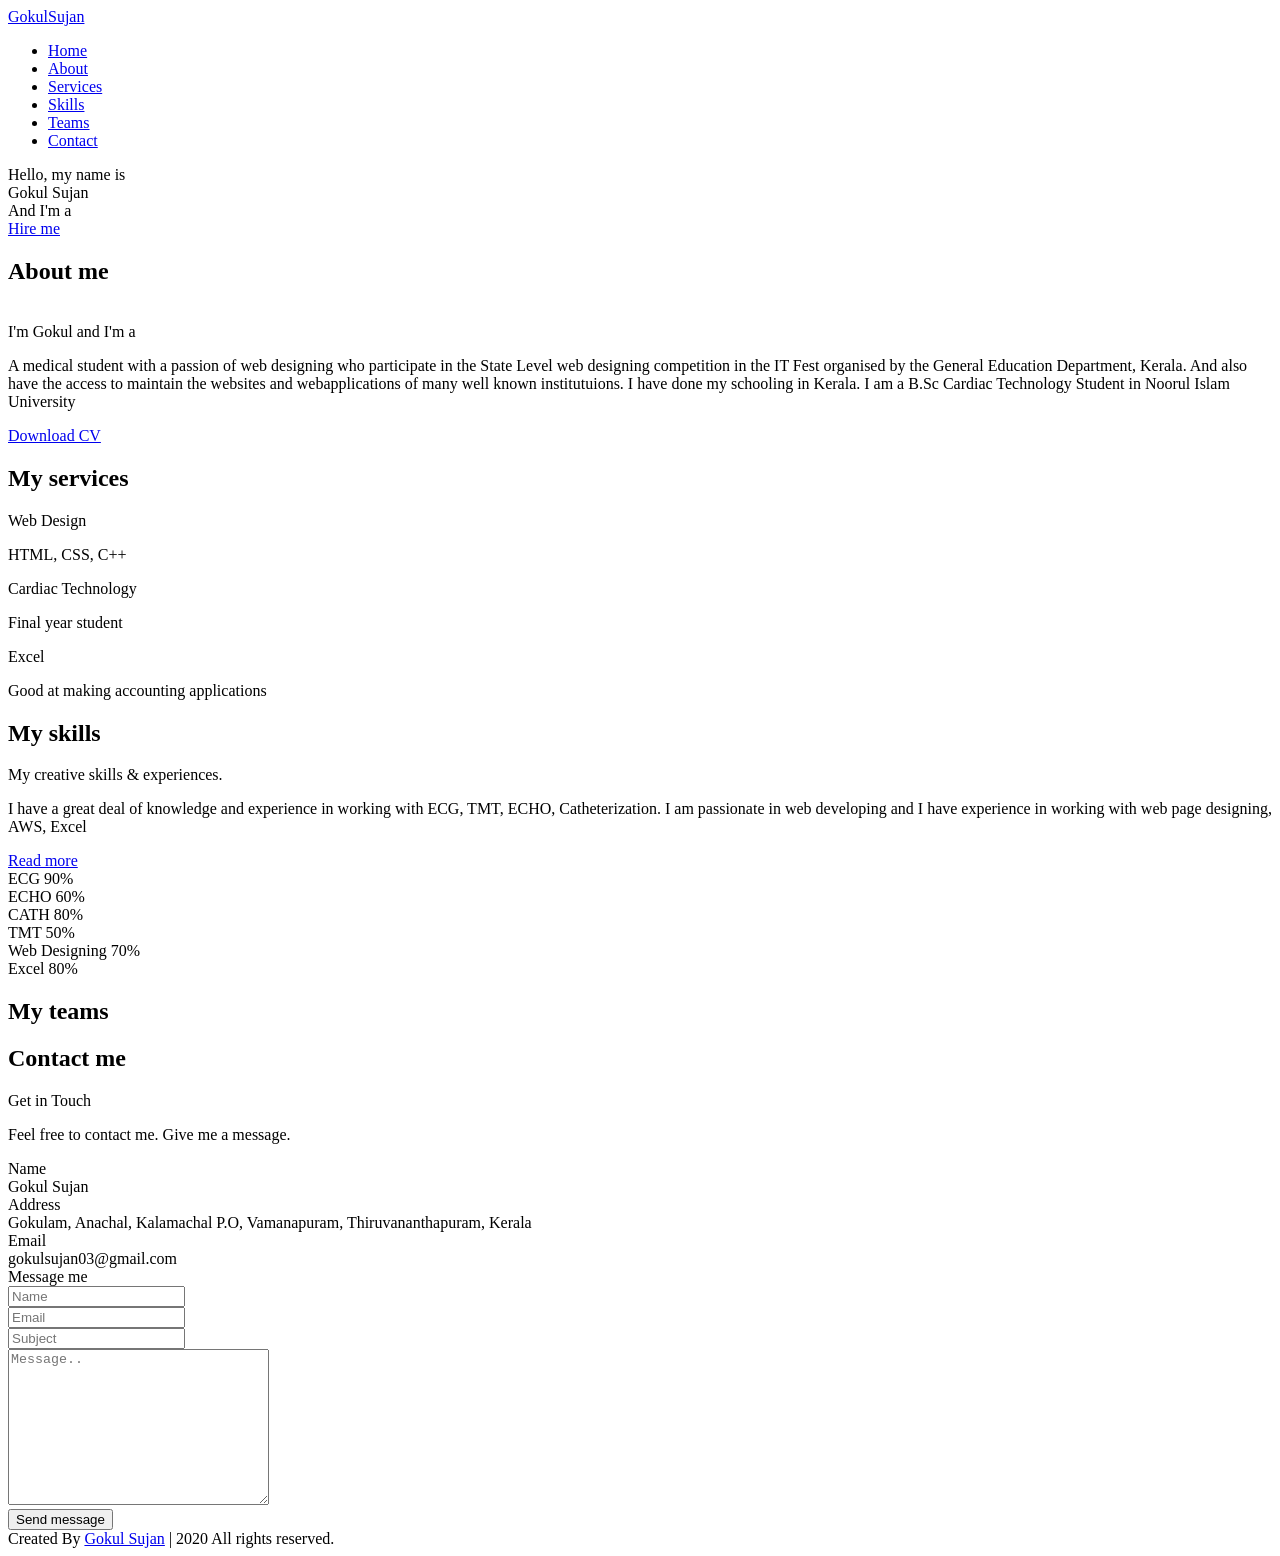
==== index.html @ ced19607 "Add files via upload" ====
<!DOCTYPE html>
<html lang="en">
<head>
    <meta charset="UTF-8">
    <meta name="viewport" content="width=device-width, initial-scale=1.0">
    <title>I am Online Here</title>
    <link rel="stylesheet" href="style.css">
    <script src="https://kit.fontawesome.com/a076d05399.js"></script>
    <script src="https://code.jquery.com/jquery-3.5.1.min.js"></script>
    <script src="https://cdnjs.cloudflare.com/ajax/libs/typed.js/2.0.11/typed.min.js"></script>
    <script src="https://cdnjs.cloudflare.com/ajax/libs/waypoints/4.0.1/jquery.waypoints.min.js"></script>
    <script src="https://cdnjs.cloudflare.com/ajax/libs/OwlCarousel2/2.3.4/owl.carousel.min.js"></script>
    <link rel="stylesheet" href="https://cdnjs.cloudflare.com/ajax/libs/OwlCarousel2/2.3.4/assets/owl.carousel.min.css"/>

</head>
<body>
    <div class="scroll-up-btn">
        <i class="fas fa-angle-up"></i>
    </div>
    <nav class="navbar">
        <div class="max-width">
            <div class="logo"><a href="#">Gokul<span>Sujan</span></a></div>
            <ul class="menu">
                <li><a href="#home" class="menu-btn">Home</a></li>
                <li><a href="#about" class="menu-btn">About</a></li>
                <li><a href="#services" class="menu-btn">Services</a></li>
                <li><a href="#skills" class="menu-btn">Skills</a></li>
                <li><a href="#teams" class="menu-btn">Teams</a></li>
                <li><a href="#contact" class="menu-btn">Contact</a></li>
            </ul>
            <div class="menu-btn">
                <i class="fas fa-bars"></i>
            </div>
        </div>
    </nav>

    <!-- home section start -->
    <section class="home" id="home">
        <div class="max-width">
            <div class="home-content">
                <div class="text-1">Hello, my name is</div>
                <div class="text-2">Gokul Sujan</div>
                <div class="text-3">And I'm a <span class="typing"></span></div>
                <a href="#contact">Hire me</a>
            </div>
        </div>
    </section>

    <!-- about section start -->
    <section class="about" id="about">
        <div class="max-width">
            <h2 class="title">About me</h2>
            <div class="about-content">
                <div class="column left">
                    <img src="images/profile-1.jpeg" alt="">
                </div>
                <div class="column right">
                    <div class="text">I'm Gokul and I'm a <span class="typing-2"></span></div>
                    <p>A medical student with a passion of web designing who participate in the State Level web designing competition in the IT Fest organised by the General Education Department, Kerala. And also have the access to maintain the websites and webapplications of many well known institutuions. I have done my schooling in Kerala. I am a B.Sc Cardiac Technology Student in Noorul Islam University</p>
                    <a href="resume.pdf" targt="blank">Download CV</a>
                </div>
            </div>
        </div>
    </section>

    <!-- services section start -->
    <section class="services" id="services">
        <div class="max-width">
            <h2 class="title">My services</h2>
            <div class="serv-content">
                <div class="card">
                    <div class="box">
                        <i class="fas fa-paint-brush"></i>
                        <div class="text">Web Design</div>
                        <p>HTML, CSS, C++</p>
                    </div>
                </div>
                <div class="card">
                    <div class="box">
                        <i class="far fa-heart"></i>
                        <div class="text">Cardiac Technology</div>
                        <p>Final year student</p>
                    </div>
                </div>
                <div class="card">
                    <div class="box">
                        <i class="fas fa-file-excel"></i>
                        <div class="text">Excel</div>
                        <p>Good at making accounting applications</p>
                    </div>
                </div>
               </div>
            </div>
        </div>
    </section>

    <!-- skills section start -->
    <section class="skills" id="skills">
        <div class="max-width">
            <h2 class="title">My skills</h2>
            <div class="skills-content">
                <div class="column left">
                    <div class="text">My creative skills & experiences.</div>
                    <p>I have a great deal of knowledge and experience in working with ECG, TMT, ECHO, Catheterization. I am passionate in web developing and I have experience in working with web page designing, AWS, Excel</p>
                    <a href="#">Read more</a>
                </div>
                <div class="column right">
                    <div class="bars">
                        <div class="info">
                            <span>ECG</span>
                            <span>90%</span>
                        </div>
                        <div class="line html"></div>
                    </div>
                    <div class="bars">
                        <div class="info">
                            <span>ECHO</span>
                            <span>60%</span>
                        </div>
                        <div class="line css"></div>
                    </div>
                    <div class="bars">
                        <div class="info">
                            <span>CATH</span>
                            <span>80%</span>
                        </div>
                        <div class="line js"></div>
                    </div>
                    <div class="bars">
                        <div class="info">
                            <span>TMT</span>
                            <span>50%</span>
                        </div>
                        <div class="line php"></div>
                    </div>
                    <div class="bars">
                        <div class="info">
                            <span>Web Designing</span>
                            <span>70%</span>
                        </div>
                        <div class="line mysql"></div>
                    </div>
                    <div class="bars">
                        <div class="info">
                            <span>Excel</span>
                            <span>80%</span>
                        </div>
                        <div class="line js"></div>
                    </div>
                </div>
            </div>
        </div>
    </section>

    <!-- teams section start -->
    <section class="teams" id="teams">
        <div class="max-width">
            <h2 class="title">My teams</h2>
            <div class="carousel owl-carousel">
                <div class="card">
                    <div class="box">
                        <img src="images/profile-1.jpeg" alt="">
                        <div class="text">Gokul Sujan</div>
                        <p>Student(Cardiac Technology) - Web Designer - Freelancer</p>
                    </div>
                </div>
                <div class="card">
                    <div class="box">
                        <img src="images/profile-2.jpg" alt="">
                        <div class="text">Rahul Raj R</div>
                        <p>Software Developer - Web Designer - Engineer</p>
                    </div>
                </div>
                <div class="card">
                    <div class="box">
                        <img src="images/profile-3.jpeg" alt="">
                        <div class="text">Shabin S S</div>
                        <p>Software Developer - Web Designer - Freelancer</p>
                    </div>
                </div>
                <div class="card">
                    <div class="box">
                        <img src="images/profile-4.jpeg" alt="">
                        <div class="text">Santhosh Sathyan</div>
                        <p>Managing Director(Talent Attingal) - Teacher - Freelancer</p>
                    </div>
                </div>
            </div>
        </div>
    </section>

    <!-- contact section start -->
    <section class="contact" id="contact">
        <div class="max-width">
            <h2 class="title">Contact me</h2>
            <div class="contact-content">
                <div class="column left">
                    <div class="text">Get in Touch</div>
                    <p>Feel free to contact me. Give me a message.</p>
                    <div class="icons">
                        <div class="row">
                            <i class="fas fa-user"></i>
                            <div class="info">
                                <div class="head">Name</div>
                                <div class="sub-title">Gokul Sujan</div>
                            </div>
                        </div>
                        <div class="row">
                            <i class="fas fa-map-marker-alt"></i>
                            <div class="info">
                                <div class="head">Address</div>
                                <div class="sub-title">Gokulam, Anachal, Kalamachal P.O, Vamanapuram, Thiruvananthapuram, Kerala</div>
                            </div>
                        </div>
                        <div class="row">
                            <i class="fas fa-envelope"></i>
                            <div class="info">
                                <div class="head">Email</div>
                                <div class="sub-title">gokulsujan03@gmail.com</div>
                            </div>
                        </div>
                    </div>
                </div>
                <div class="column right">
                    <div class="text">Message me</div>
                    <form id="gform" method="POST" action="https://script.google.com/macros/s/AKfycbzWnATOLZDtubIJ_NOgdVHMxZpjq-hbwNaFDhGN9Q/exec">
                        <div class="fields">
                            <div class="field name">
                                <input name="name" type="text" placeholder="Name" required>
                            </div>
                            <div class="field email">
                                <input name="email" type="email" placeholder="Email" required>
                            </div>
                        </div>
                        <div class="field">
                            <input type="text" name="subject" placeholder="Subject" required>
                        </div>
                        <div class="field textarea">
                            <textarea cols="30" rows="10" name="message" placeholder="Message.." required></textarea>
                        </div>
                        <div class="button">
                            <button type="submit">Send message</button>
                        </div>
                    </form>
                </div>
            </div>
        </div>
    </section>

    <!-- footer section start -->
    <footer>
        <span>Created By <a href="index.html" target="blank">Gokul Sujan</a> | <span class="far fa-copyright"></span> 2020 All rights reserved.</span>
    </footer>

    <script src="script.js"></script>
</body>
</html>
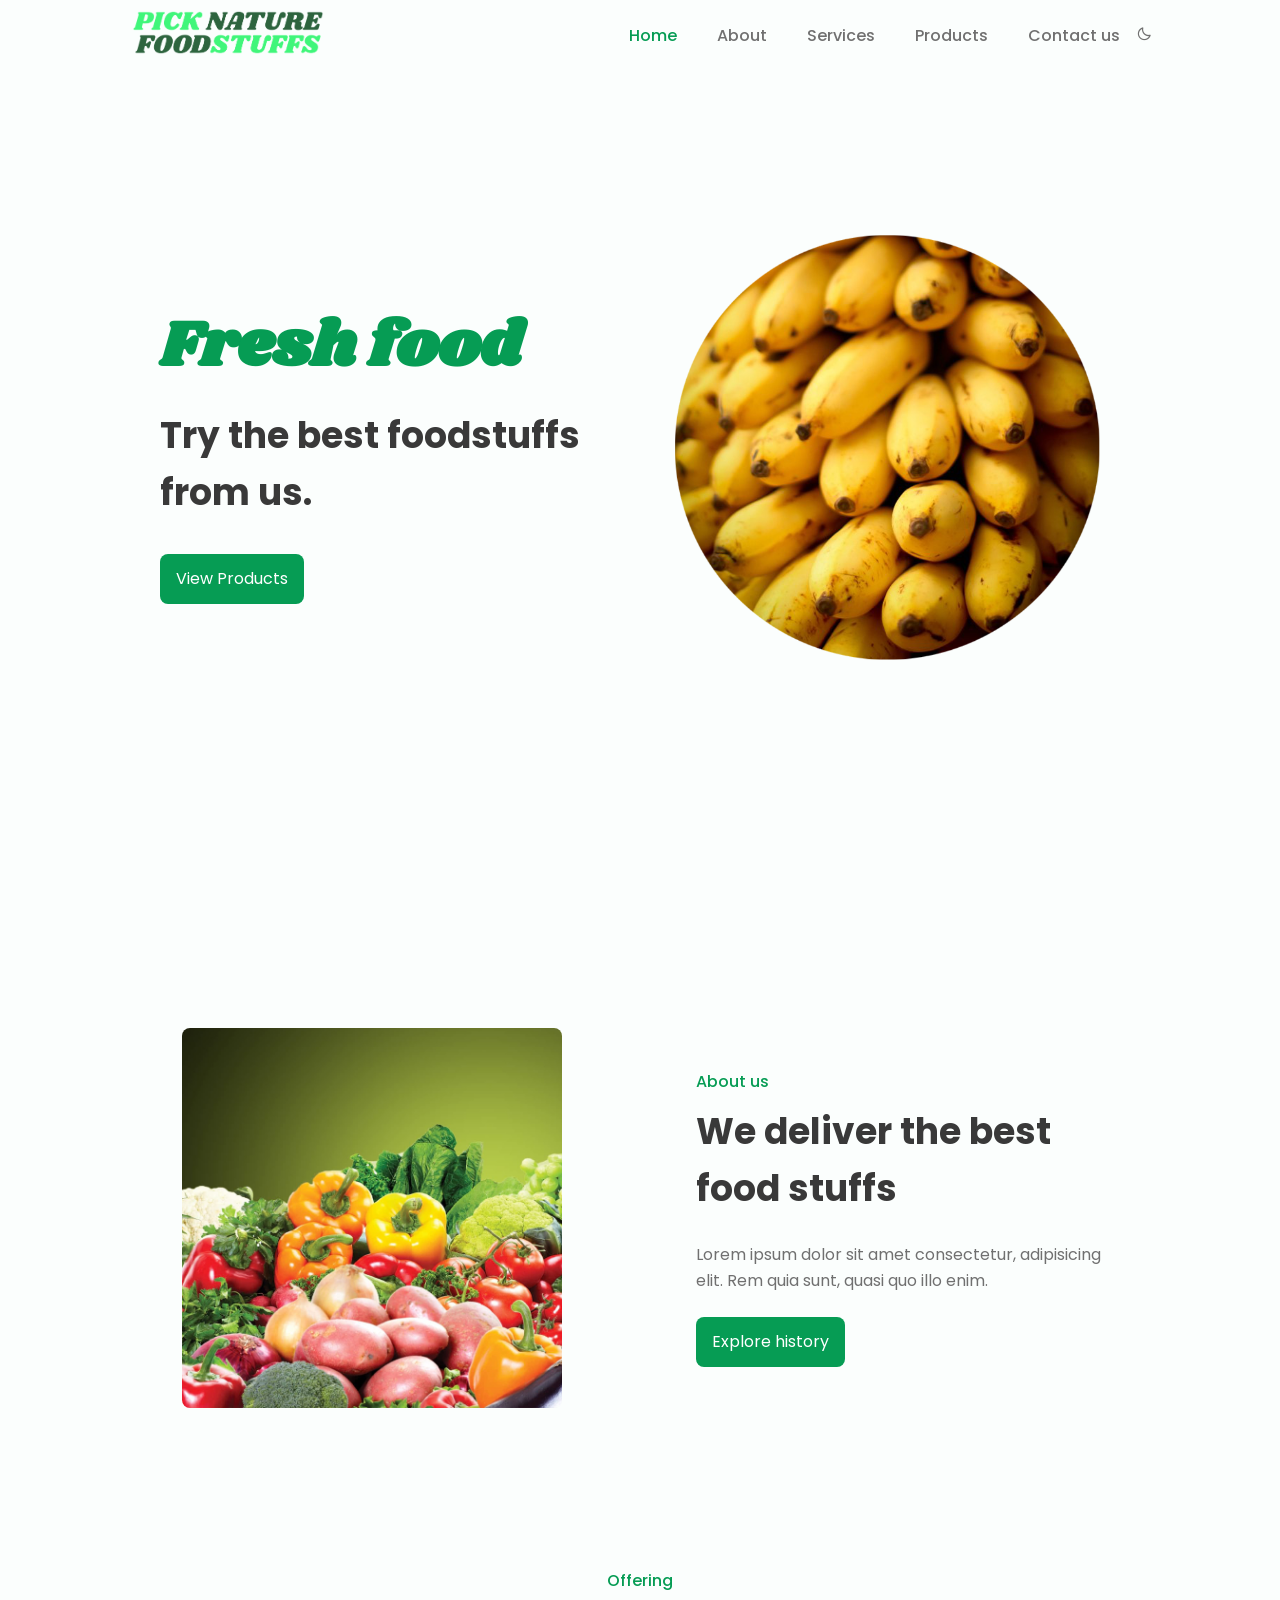
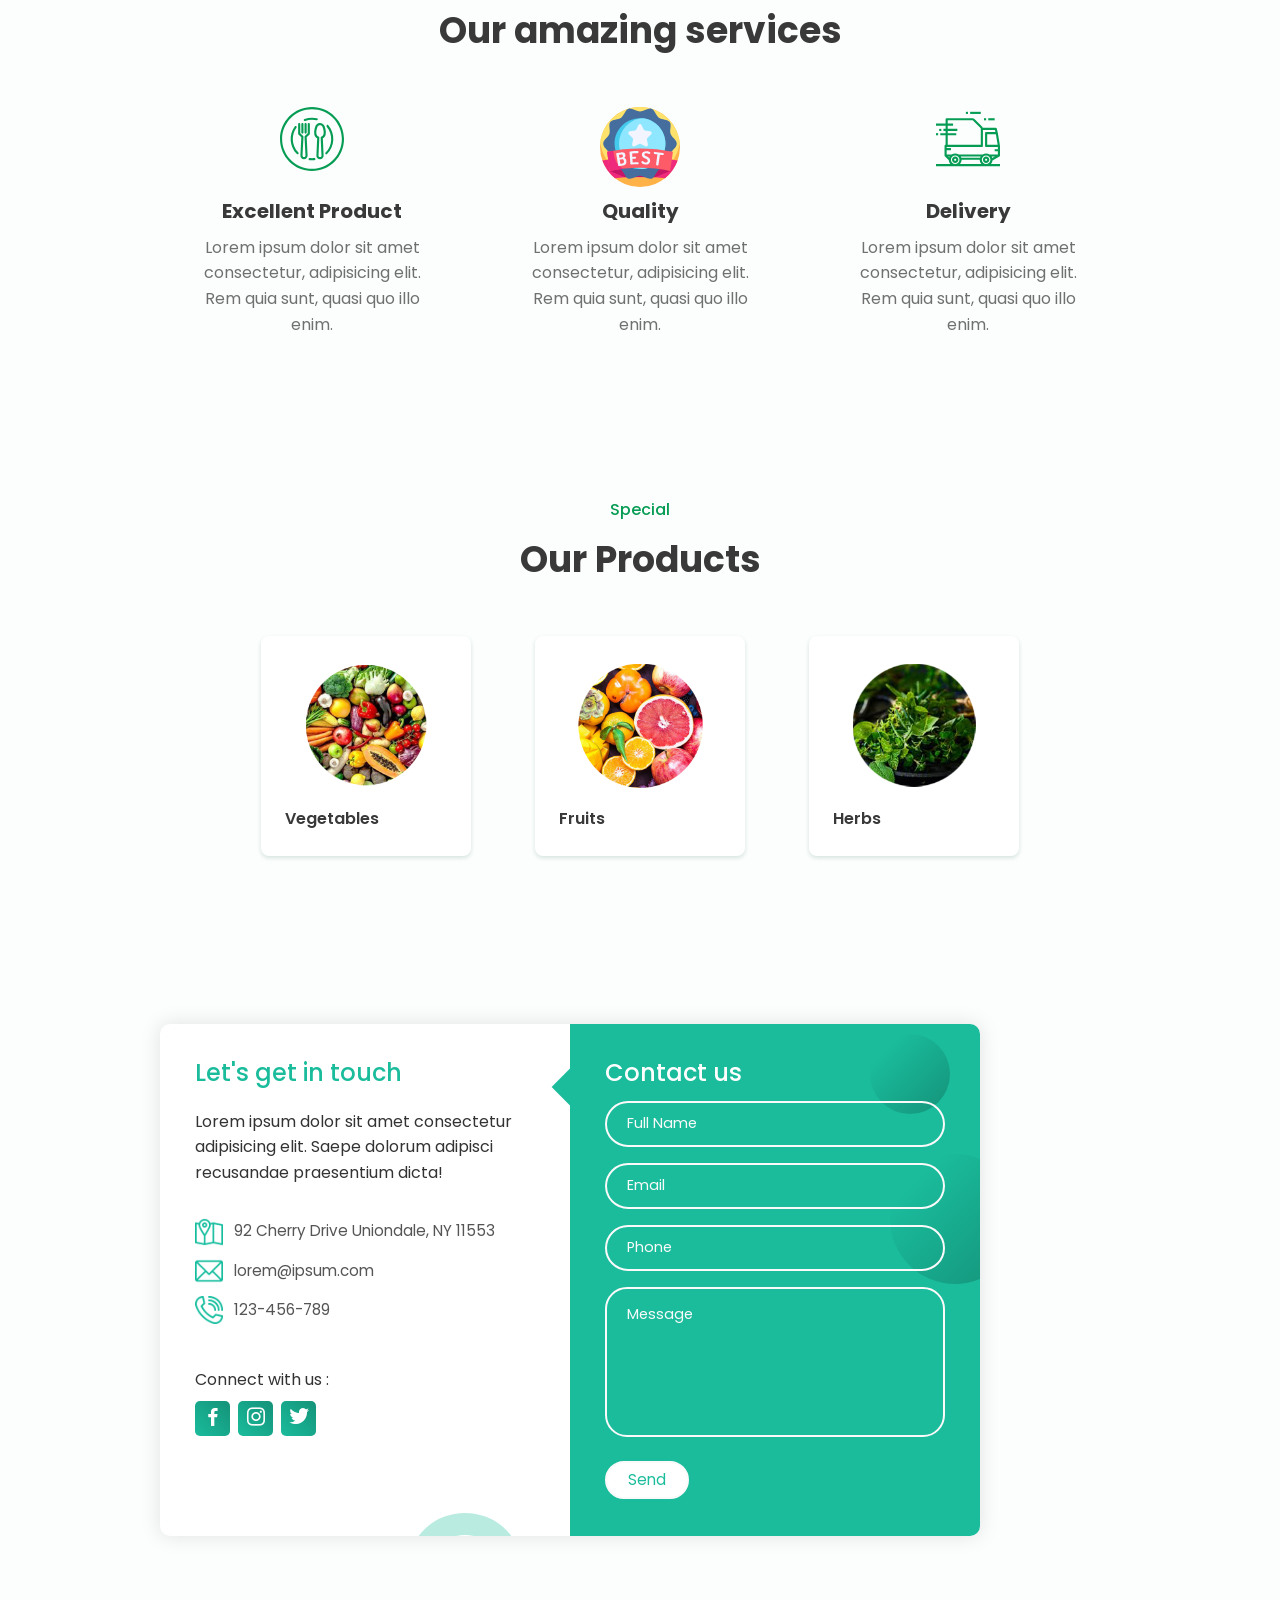
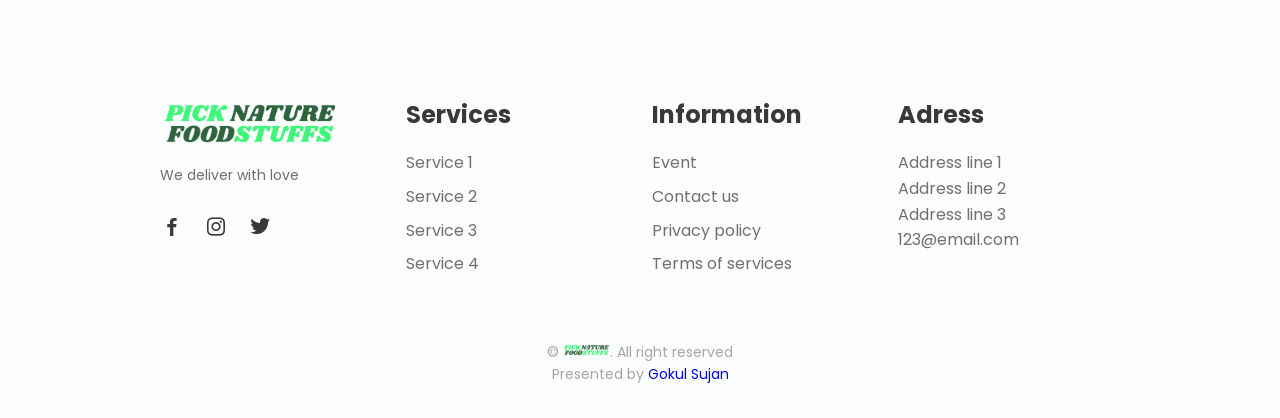
==== commit 475de683: "Add files via upload" ====
--- a/index.html
+++ b/index.html
@@ -1,257 +1,372 @@
 <!DOCTYPE html>
 <html lang="en">
-<head>
-    <meta charset="UTF-8">
-    <meta name="viewport" content="width=device-width, initial-scale=1.0">
-    <title>I am Online Here</title>
-    <link rel="stylesheet" href="style.css">
-    <script src="https://kit.fontawesome.com/a076d05399.js"></script>
-    <script src="https://code.jquery.com/jquery-3.5.1.min.js"></script>
-    <script src="https://cdnjs.cloudflare.com/ajax/libs/typed.js/2.0.11/typed.min.js"></script>
-    <script src="https://cdnjs.cloudflare.com/ajax/libs/waypoints/4.0.1/jquery.waypoints.min.js"></script>
-    <script src="https://cdnjs.cloudflare.com/ajax/libs/OwlCarousel2/2.3.4/owl.carousel.min.js"></script>
-    <link rel="stylesheet" href="https://cdnjs.cloudflare.com/ajax/libs/OwlCarousel2/2.3.4/assets/owl.carousel.min.css"/>
-
-</head>
-<body>
-    <div class="scroll-up-btn">
-        <i class="fas fa-angle-up"></i>
-    </div>
-    <nav class="navbar">
-        <div class="max-width">
-            <div class="logo"><a href="#">Gokul<span>Sujan</span></a></div>
-            <ul class="menu">
-                <li><a href="#home" class="menu-btn">Home</a></li>
-                <li><a href="#about" class="menu-btn">About</a></li>
-                <li><a href="#services" class="menu-btn">Services</a></li>
-                <li><a href="#skills" class="menu-btn">Skills</a></li>
-                <li><a href="#teams" class="menu-btn">Teams</a></li>
-                <li><a href="#contact" class="menu-btn">Contact</a></li>
-            </ul>
-            <div class="menu-btn">
-                <i class="fas fa-bars"></i>
+    <head>
+        <meta charset="UTF-8">
+        <meta name="viewport" content="width=device-width, initial-scale=1.0">
+        <link rel="preconnect" href="https://fonts.gstatic.com">
+        <link href="https://fonts.googleapis.com/css2?family=Indie+Flower&family=Shrikhand&display=swap" rel="stylesheet">
+            <style>
+                h1 {
+                    font-family: 'Shrikhand', cursive;
+                }
+
+                h4 {
+                    font-family: 'Indie Flower', cursive;
+                }
+            </style>
+        <!--========== BOX ICONS ==========-->
+        <link href='https://cdn.jsdelivr.net/npm/boxicons@2.0.5/css/boxicons.min.css' rel='stylesheet'>
+
+        <!--========== CSS ==========-->
+        <link rel="stylesheet" href="assets/css/styles.css">
+        <link rel="icon" href="assets/img/favicon.png" type="image/gif">
+        <title>PICK NATURE FOODSTUFFS L.L.C</title>
+    </head>
+    <body>
+
+        <!--========== SCROLL TOP ==========-->
+        <a href="#" class="scrolltop" id="scroll-top">
+            <i class='bx bx-chevron-up scrolltop__icon'></i>
+        </a>
+
+        <!--========== HEADER ==========-->
+        <header class="l-header" id="header">
+            <nav class="nav bd-container">
+                <a href="#" class="nav__logo"><img src="assets/img/logo.png" width="200"></a>
+
+                <div class="nav__menu" id="nav-menu">
+                    <ul class="nav__list">
+                        <li class="nav__item"><a href="#home" class="nav__link active-link">Home</a></li>
+                        <li class="nav__item"><a href="#about" class="nav__link">About</a></li>
+                        <li class="nav__item"><a href="#services" class="nav__link">Services</a></li>
+                        <li class="nav__item"><a href="#menu" class="nav__link">Products</a></li>
+                        <li class="nav__item"><a href="#contact" class="nav__link">Contact us</a></li>
+
+                        <li><i class='bx bx-moon change-theme' id="theme-button"></i></li>
+                    </ul>
+                </div>
+
+                <div class="nav__toggle" id="nav-toggle">
+                    <i class='bx bx-menu'></i>
+                </div>
+            </nav>
+        </header>
+
+        <main class="l-main">
+            <!--========== HOME ==========-->
+            <section class="home" id="home">
+                <div class="home__container bd-container bd-grid">
+                    <div class="home__data">
+                        <h1 class="home__title">Fresh food</h1>
+                        <h2 class="home__subtitle">Try the best foodstuffs from us.</h2>
+                        <a href="#menu" class="button">View Products</a>
+                    </div>
+    
+                    <img src="assets/img/home.png" alt="" class="home__img">
+                </div>
+            </section>
+            
+            <!--========== ABOUT ==========-->
+            <section class="about section bd-container" id="about">
+                <div class="about__container  bd-grid">
+                    <div class="about__data">
+                        <span class="section-subtitle about__initial">About us</span>
+                        <h2 class="section-title about__initial">We deliver the best <br> food stuffs</h2>
+                        <p class="about__description">Lorem ipsum dolor sit amet consectetur, adipisicing elit. Rem quia sunt, quasi quo illo enim.</p>
+                        <a href="#" class="button">Explore history</a>
+                    </div>
+
+                    <img src="assets/img/about.jpg" alt="" class="about__img">
+                </div>
+            </section>
+
+            <!--========== SERVICES ==========-->
+            <section class="services section bd-container" id="services">
+                <span class="section-subtitle">Offering</span>
+                <h2 class="section-title">Our amazing services</h2>
+
+                <div class="services__container  bd-grid">
+                    <div class="services__content">
+                        <svg class="services__img" xmlns="http://www.w3.org/2000/svg">
+                            <path d="M45.3205 21.5702L44.6357 19.3163C43.7659 16.756 40.9852 15.3857 38.4249 
+                            16.2556C36.9847 16.7449 35.8536 17.876 35.3643 19.3163L34.6795 21.5702C34.1032 
+                            23.471 33.9823 25.4807 34.3264 27.4368C34.6403 29.0838 35.6859 30.4987 37.168 
+                            31.2822L36.4011 48.4267C36.2984 49.3836 36.6088 50.339 37.2544 51.0528C38.6428 
+                            52.5715 40.9996 52.6771 42.5183 51.2887C42.6004 51.2136 42.6791 51.135 42.7541 
+                            51.0528C43.3853 50.3592 43.6952 49.4319 43.6075 48.4982L42.8363 31.28C44.3164 
+                            30.4962 45.3603 29.0822 45.6736 27.4368C46.0177 25.4807 45.8968 23.471 45.3205 
+                            21.5702ZM43.5723 27.0656C43.3413 28.2488 42.4981 29.2196 41.3589 29.6139C40.9265 
+                            29.7764 40.648 30.1988 40.6688 30.6603L41.4795 48.6667C41.5168 49.0199 41.4003 
+                            49.372 41.1595 49.6331C40.5172 50.269 39.4828 50.269 38.8405 49.6331C38.5877 
+                            49.351 38.4729 48.9712 38.5269 48.5963L39.3312 30.6603C39.352 30.1988 39.0735 
+                            29.7764 38.6411 29.6139C37.5019 29.2196 36.6587 28.2488 36.4277 27.0656C36.1424 
+                            25.4416 36.2429 23.7732 36.7211 22.1952L37.4059 19.9403C37.9357 18.5076 39.5267 
+                            17.7758 40.9595 18.3056C41.7169 18.5858 42.314 19.183 42.5941 19.9403L43.2789 
+                            22.1952C43.7565 23.7734 43.8571 25.4416 43.5723 27.0656Z"/>
+                            <path d="M28.8 16C28.2109 16 27.7333 16.4776 27.7333 17.0667V26.2251L24.8459 
+                            29.1125C24.6323 29.3253 24.5187 29.6188 24.5333 29.92L25.4667 48.5867C25.4889 
+                            48.9892 25.3428 49.3829 25.0635 49.6736C24.4796 50.2627 23.5287 50.2669 22.9395 
+                            49.6829C22.9363 49.6799 22.9332 49.6767 22.9301 49.6736C22.6507 49.3829 22.5047 
+                            48.9892 22.5269 48.5867L23.4667 29.92C23.4816 29.6189 23.3684 29.3256 23.1552 
+                            29.1125L20.2667 26.2251V17.0667C20.2667 16.4776 19.7891 16 19.2 16C18.6109 
+                            16 18.1333 16.4776 18.1333 17.0667V26.6667C18.1333 26.9496 18.2459 27.2208 
+                            18.4459 27.4208L21.3109 30.2869L20.4011 48.4832C20.3043 50.4708 21.8371 
+                            52.1607 23.8247 52.2575C25.8123 52.3543 27.5021 50.8215 27.5989 48.8339C27.6047 
+                            48.7171 27.6047 48.6001 27.5989 48.4833L26.6891 30.2871L29.5541 27.4209C29.7541 
+                            27.2209 29.8667 26.9497 29.8667 26.6668V17.0668C29.8667 16.4776 29.3891 16 28.8 16Z"/>
+                            <path d="M22.4 16C21.8109 16 21.3333 16.4776 21.3333 17.0667V25.6C21.3333 26.1891 
+                            21.8109 26.6667 22.4 26.6667C22.9891 26.6667 23.4667 26.1891 23.4667 25.6V17.0667C23.4667 
+                            16.4776 22.9891 16 22.4 16Z"/>
+                            <path d="M25.6 16C25.0109 16 24.5333 16.4776 24.5333 17.0667V25.6C24.5333 26.1891 
+                            25.0109 26.6667 25.6 26.6667C26.1891 26.6667 26.6667 26.1891 26.6667 25.6V17.0667C26.6667 
+                            16.4776 26.1891 16 25.6 16Z"/>
+                            <path d="M32 0C14.3269 0 0 14.3269 0 32C0 49.6731 14.3269 64 32 64C49.6731 64 64 49.6731 
+                            64 32C63.98 14.3352 49.6648 0.02 32 0ZM32 61.8667C15.5051 61.8667 2.13333 48.4949 
+                            2.13333 32C2.13333 15.5051 15.5051 2.13333 32 2.13333C48.4949 2.13333 61.8667 
+                            15.5051 61.8667 32C61.8479 48.4871 48.4871 61.8479 32 61.8667Z"/>
+                            <path d="M35.4625 52.0229C35.4053 51.4367 34.8836 51.0077 34.2972 51.0649C34.2835 
+                            51.0663 34.2697 51.0679 34.256 51.0697L34.2603 51.0687C32.7585 51.2431 31.2415 
+                            51.2431 29.7397 51.0687C29.1544 51 28.6244 51.4188 28.5557 52.0041C28.4871 
+                            52.5895 28.9059 53.1195 29.4912 53.1881C31.1567 53.3827 32.8391 53.3827 
+                            34.5045 53.1881C35.0908 53.1311 35.5197 52.6093 35.4625 52.0229Z"/>
+                            <path d="M48.32 18.2549C47.9414 17.8035 47.2686 17.7445 46.8173 18.1231C46.8158 
+                            18.1243 46.8144 18.1257 46.8128 18.1269C46.3625 18.5066 46.3052 19.1794 46.6848 
+                            19.6298C53.1161 27.2645 52.6241 38.5537 45.553 45.5999C45.1357 46.0158 45.1345 
+                            46.6914 45.5504 47.1087C45.9662 47.5261 46.6418 47.5273 47.0592 47.1114C54.9174 
+                            39.283 55.4654 26.7387 48.32 18.2549Z"/>
+                            <path d="M24.851 14.0992C24.8505 14.0992 24.85 14.0991 24.8495 14.0991C24.8487 
+                            14.0991 24.8478 14.0992 24.8469 14.0992H24.851Z"/>
+                            <path d="M37.0315 11.263C32.8628 10.2639 28.4908 10.5324 24.4757 12.0342C23.9243 
+                            12.2415 23.6455 12.8567 23.8528 13.408C24.0091 13.8236 24.4064 14.0987 24.8503 
+                            14.0991C24.9779 14.0984 25.1043 14.0751 25.2235 14.0299C28.8392 12.6778 32.7763 
+                            12.4363 36.5301 13.3366C37.1028 13.475 37.6792 13.1231 37.8176 12.5504C37.956 
+                            11.9778 37.6041 11.4014 37.0315 11.263Z"/>
+                            <path d="M18.3989 45.5466C14.8031 41.9569 12.7877 37.081 12.8 32C12.7895 
+                            27.9405 14.0753 23.9837 16.4704 20.7061C16.8244 20.2352 16.7296 19.5665 
+                            16.2587 19.2125C15.7877 18.8585 15.1191 18.9533 14.7651 19.4243C14.7588 
+                            19.4327 14.7527 19.441 14.7467 19.4496C8.5796 27.928 9.48706 39.6308 
+                            16.8875 47.057C17.3045 47.4744 17.9811 47.4746 18.3984 47.0576C18.8157 
+                            46.6405 18.816 45.964 18.3989 45.5466Z"/>
+                        </svg>
+                        <h3 class="services__title">Excellent Product</h3>
+                        <p class="services__description">Lorem ipsum dolor sit amet consectetur, adipisicing elit. Rem quia sunt, quasi quo illo enim.</p>
+                    </div>
+
+                    <div class="services__content">
+                        <img src="assets/img/pizza.svg" width="80">
+                        <h3 class="services__title">Quality</h3>
+                        <p class="services__description">Lorem ipsum dolor sit amet consectetur, adipisicing elit. Rem quia sunt, quasi quo illo enim.</p>
+                    </div>
+
+                    <div class="services__content">
+                        <svg class="services__img" xmlns="http://www.w3.org/2000/svg">
+                            <g clip-path="url(#clip0)">
+                            <path d="M19.1978 49.6016C17.4308 49.6016 15.9981 51.0342 15.9981 52.8012C15.9981 54.5682 17.4308 
+                            56.0008 19.1978 56.0008C20.9648 56.0008 22.3974 54.5682 22.3974 52.8012C22.3974 51.0342 20.9648 
+                            49.6016 19.1978 49.6016ZM19.1978 53.8677C18.6088 53.8677 18.1312 53.3902 18.1312 52.8012C18.1312 
+                            52.2122 18.6088 51.7347 19.1978 51.7347C19.7868 51.7347 20.2643 52.2122 20.2643 52.8012C20.2643 
+                            53.3902 19.7868 53.8677 19.1978 53.8677Z"/>
+                            <path d="M50.1275 49.6016C48.3605 49.6016 46.9279 51.0342 46.9279 52.8012C46.9279 54.5682 48.3605 
+                            56.0008 50.1275 56.0008C51.8945 56.0008 53.3271 54.5682 53.3271 52.8012C53.3271 51.0342 51.8945 
+                            49.6016 50.1275 49.6016ZM50.1275 53.8677C49.5385 53.8677 49.0609 53.3902 49.0609 52.8012C49.0609 
+                            52.2122 49.5385 51.7347 50.1275 51.7347C50.7165 51.7347 51.194 52.2122 51.194 52.8012C51.194 
+                            53.3902 50.7165 53.8677 50.1275 53.8677Z"/>
+                            <path d="M3.19962 21.8715H5.3327V24.0045H3.19962V21.8715Z"/>
+                            <path d="M0 26.1377H2.13308V28.2708H0V26.1377Z"/>
+                            <path d="M52.2606 11.2061H58.6598V13.3391H52.2606V11.2061Z"/>
+                            <path d="M47.9944 11.2061H50.1275V13.3391H47.9944V11.2061Z"/>
+                            <path d="M34.1294 4.80676H44.7948V6.93985H34.1294V4.80676Z"/>
+                            <path d="M29.8632 4.80676H31.9963V6.93985H29.8632V4.80676Z"/>
+                            <path d="M63.9925 59.2005V57.0674H54.8842C55.7935 56.0607 56.3575 54.7906 56.495 53.4412L63.4593 
+                            49.461C63.5087 49.4266 63.5556 49.3886 63.5988 49.3469C63.6363 49.3214 63.6723 49.2928 63.7056 
+                            49.2626C63.7858 49.1777 63.8514 49.0798 63.8998 48.9735C63.905 48.9636 63.9123 48.9574 63.917 
+                            48.948C63.9655 48.8272 63.9915 48.6986 63.9936 48.5684C63.9936 48.5564 63.9998 48.547 63.9998 
+                            48.535V38.9362C63.9951 38.9049 63.9889 38.8742 63.9806 38.8435C63.9821 38.8159 63.9821 38.7877 
+                            63.9806 38.7601L61.8475 25.9616C61.8428 25.946 61.8371 25.9299 61.8308 25.9148C61.8308 25.9033 
+                            61.8308 25.8903 61.8308 25.8788L60.7643 21.6127C60.645 21.1367 60.2169 20.8034 59.7264 20.8049H46.7893C46.6446 
+                            20.2852 46.3696 19.8103 45.9905 19.4259L38.708 12.1435C38.1096 11.5414 37.2951 11.204 36.4457 
+                            11.2061H10.6654C10.0764 11.2061 9.59888 11.6836 9.59888 12.2726V16.5388H0V18.6719H9.59888V21.8715H7.4658V24.0046H9.59888V26.1377H4.26617V28.2707H9.59888V37.8696C9.00989 
+                            37.8696 8.53234 38.3472 8.53234 38.9362V48.535C8.53234 48.5574 8.54432 48.5767 8.54536 48.6001C8.55161 
+                            48.6965 8.57088 48.7918 8.60264 48.8829C8.61254 48.9168 8.62451 48.9501 8.63805 48.9829C8.68805 49.0949 
+                            8.75679 49.1969 8.84168 49.285L12.8178 53.2611C12.9198 54.6749 13.4911 56.0149 14.441 57.0674H0V59.2005H63.9925ZM44.1016 50.6681H25.2236C25.0929 
+                            50.2984 24.9278 49.9411 24.731 49.6016H44.5943C44.3974 49.9411 44.2323 50.2984 44.1016 50.6681ZM25.597 
+                            52.8012H43.7282C43.7288 54.3776 44.3141 55.8977 45.3708 57.0674H23.9545C25.0111 55.8977 25.5965 54.3776 
+                            25.597 52.8012ZM45.8613 52.8012C45.8613 50.4452 47.7715 48.535 50.1275 48.535C52.4835 48.535 54.3937 
+                            50.4452 54.3937 52.8012C54.3937 55.1572 52.4835 57.0674 50.1275 57.0674C47.7715 57.0674 45.8613 55.1572 45.8613 
+                            52.8012ZM56.2898 51.0946C56.145 50.5723 55.9336 50.0703 55.6607 49.6016H58.9093L56.2898 51.0946ZM61.6662 
+                            37.8696H51.194V27.2042H59.8894L61.6662 37.8696ZM59.4269 25.0711H50.1275C49.5385 25.0711 49.0609 25.5487 
+                            49.0609 26.1377V38.9362C49.0609 39.5252 49.5385 40.0027 50.1275 40.0027H61.8595V42.1358H58.6598V44.2689H61.8595V47.4685H53.6578C51.519 
+                            46.0463 48.736 46.0463 46.5972 47.4685H22.7281C20.5893 46.0463 17.8063 46.0463 15.6674 
+                            47.4685H10.6654V43.2023H14.9316V41.0692H10.6654V40.0027H45.8613C46.4503 40.0027 46.9279 
+                            39.5252 46.9279 38.9362V22.938H58.8937L59.4269 25.0711ZM11.732 28.2707H20.2643V26.1377H11.732V24.0046H21.3308V21.8715H11.732V18.6719H17.0647V16.5388H11.732V13.3391H36.4457C36.7285 
+                            13.3402 36.9993 13.4527 37.1998 13.6516L44.4823 20.9341C44.6828 21.1341 44.7948 21.4059 44.7948 21.6892V37.8696H11.732V28.2707ZM13.6646 
+                            49.6016C13.4766 49.9255 13.3177 50.2661 13.1901 50.6181L12.1736 49.6016H13.6646ZM14.9316 
+                            52.8012C14.9316 50.4452 16.8418 48.535 19.1978 48.535C21.5537 48.535 23.4639 50.4452 23.4639 
+                            52.8012C23.4639 55.1572 21.5537 57.0674 19.1978 57.0674C16.8418 57.0674 14.9316 55.1572 14.9316 52.8012Z"/>
+                                </g>
+                                <defs>
+                                <clipPath id="clip0">
+                                <rect width="64" height="64" fill="white"/>
+                                </clipPath>
+                                </defs>
+                        </svg>
+                        <h3 class="services__title">Delivery</h3>
+                        <p class="services__description">Lorem ipsum dolor sit amet consectetur, adipisicing elit. Rem quia sunt, quasi quo illo enim.</p>
+                    </div>
+                </div>
+            </section>
+
+            <!--========== MENU ==========-->
+            <section class="menu section bd-container" id="menu">
+                <span class="section-subtitle">Special</span>
+                <h2 class="section-title">Our Products</h2>
+
+                <div class="menu__container bd-grid">
+                    <div class="menu__content">
+                        <img src="assets/img/plate1.png" alt="" class="menu__img">
+                        <h3 class="menu__name">Vegetables</h3>
+                    </div>
+
+                    <div class="menu__content">
+                        <img src="assets/img/plate2.png" alt="" class="menu__img">
+                        <h3 class="menu__name">Fruits</h3>
+                    </div>
+                    
+                    <div class="menu__content">
+                        <img src="assets/img/plate3.png" alt="" class="menu__img">
+                        <h3 class="menu__name">Herbs</h3>
+                    </div>
+                </div>
+            </section>
+
+            
+
+            <!--========== CONTACT US ==========-->
+            <section class="contact section bd-container" id="contact">
+                <div class="contact__data">
+                    <span class="section-subtitle contact__initial"></span>
+                    <img src="assets/img/shape.png" class="square" alt="" />
+                    <div class="form">
+                      <div class="contact-info">
+                        <h3 class="title">Let's get in touch</h3>
+                        <p class="text">
+                          Lorem ipsum dolor sit amet consectetur adipisicing elit. Saepe
+                          dolorum adipisci recusandae praesentium dicta!
+                        </p>
+              
+                        <div class="info">
+                          <div class="information">
+                            <img src="img/location.png" class="icon" alt="" />
+                            <p>92 Cherry Drive Uniondale, NY 11553</p>
+                          </div>
+                          <div class="information">
+                            <img src="img/email.png" class="icon" alt="" />
+                            <p>lorem@ipsum.com</p>
+                          </div>
+                          <div class="information">
+                            <img src="img/phone.png" class="icon" alt="" />
+                            <p>123-456-789</p>
+                          </div>
+                        </div>
+              
+                        <div class="social-media">
+                          <p>Connect with us :</p>
+                          <div class="social-icons">
+                            <a href="#" class="footer__social"><i class='bx bxl-facebook'></i></a>
+                        <a href="#" class="footer__social"><i class='bx bxl-instagram'></i></a>
+                        <a href="#" class="footer__social"><i class='bx bxl-twitter'></i></a>
+                            </a>
+                          </div>
+                        </div>
+                      </div>
+              
+                      <div class="contact-form">
+                        <span class="circle one"></span>
+                        <span class="circle two"></span>
+              
+                        <form action="index.html" autocomplete="off">
+                          <h3 class="title">Contact us</h3>
+                          <div class="input-container">
+                            <input type="text" name="name" class="input" />
+                            <label for="">Full Name</label>
+                            <span>Full Name</span>
+                          </div>
+                          <div class="input-container">
+                            <input type="email" name="email" class="input" />
+                            <label for="">Email</label>
+                            <span>Email</span>
+                          </div>
+                          <div class="input-container">
+                            <input type="tel" name="phone" class="input" />
+                            <label for="">Phone</label>
+                            <span>Phone</span>
+                          </div>
+                          <div class="input-container textarea">
+                            <textarea name="message" class="input"></textarea>
+                            <label for="">Message</label>
+                            <span>Message</span>
+                          </div>
+                          <input type="submit" value="Send" class="btn" />
+                        </form>
+                      </div>
+                    </div>
+                  </div>
+              
+                  <script src="app.js"></script>
+            </section>
+        </main>
+
+        <!--========== FOOTER ==========-->
+        <footer class="footer section bd-container">
+            <div class="footer__container bd-grid">
+                <div class="footer__content">
+                    <a href="#" class="footer__logo"><img src="assets/img/logo.png" width="180"></a>
+                    <span class="footer__description">We deliver with love</span>
+                    <div>
+                        <a href="#" class="footer__social"><i class='bx bxl-facebook'></i></a>
+                        <a href="#" class="footer__social"><i class='bx bxl-instagram'></i></a>
+                        <a href="#" class="footer__social"><i class='bx bxl-twitter'></i></a>
+                    </div>
+                </div>
+
+                <div class="footer__content">
+                    <h3 class="footer__title">Services</h3>
+                    <ul>
+                        <li><a href="#" class="footer__link">Service 1</a></li>
+                        <li><a href="#" class="footer__link">Service 2</a></li>
+                        <li><a href="#" class="footer__link">Service 3</a></li>
+                        <li><a href="#" class="footer__link">Service 4</a></li>
+                    </ul>
+                </div>
+
+                <div class="footer__content">
+                    <h3 class="footer__title">Information</h3>
+                    <ul>
+                        <li><a href="#" class="footer__link">Event</a></li>
+                        <li><a href="#contact" class="footer__link">Contact us</a></li>
+                        <li><a href="#" class="footer__link">Privacy policy</a></li>
+                        <li><a href="#" class="footer__link">Terms of services</a></li>
+                    </ul>
+                </div>
+
+                <div class="footer__content">
+                    <h3 class="footer__title">Adress</h3>
+                    <ul>
+                        <li>Address line 1</li>
+                        <li>Address line 2</li>
+                        <li>Address line 3</li>
+                        <li>123@email.com</li>
+                    </ul>
+                </div>
             </div>
-        </div>
-    </nav>
-
-    <!-- home section start -->
-    <section class="home" id="home">
-        <div class="max-width">
-            <div class="home-content">
-                <div class="text-1">Hello, my name is</div>
-                <div class="text-2">Gokul Sujan</div>
-                <div class="text-3">And I'm a <span class="typing"></span></div>
-                <a href="#contact">Hire me</a>
-            </div>
-        </div>
-    </section>
-
-    <!-- about section start -->
-    <section class="about" id="about">
-        <div class="max-width">
-            <h2 class="title">About me</h2>
-            <div class="about-content">
-                <div class="column left">
-                    <img src="images/profile-1.jpeg" alt="">
-                </div>
-                <div class="column right">
-                    <div class="text">I'm Gokul and I'm a <span class="typing-2"></span></div>
-                    <p>A medical student with a passion of web designing who participate in the State Level web designing competition in the IT Fest organised by the General Education Department, Kerala. And also have the access to maintain the websites and webapplications of many well known institutuions. I have done my schooling in Kerala. I am a B.Sc Cardiac Technology Student in Noorul Islam University</p>
-                    <a href="resume.pdf" targt="blank">Download CV</a>
-                </div>
-            </div>
-        </div>
-    </section>
-
-    <!-- services section start -->
-    <section class="services" id="services">
-        <div class="max-width">
-            <h2 class="title">My services</h2>
-            <div class="serv-content">
-                <div class="card">
-                    <div class="box">
-                        <i class="fas fa-paint-brush"></i>
-                        <div class="text">Web Design</div>
-                        <p>HTML, CSS, C++</p>
-                    </div>
-                </div>
-                <div class="card">
-                    <div class="box">
-                        <i class="far fa-heart"></i>
-                        <div class="text">Cardiac Technology</div>
-                        <p>Final year student</p>
-                    </div>
-                </div>
-                <div class="card">
-                    <div class="box">
-                        <i class="fas fa-file-excel"></i>
-                        <div class="text">Excel</div>
-                        <p>Good at making accounting applications</p>
-                    </div>
-                </div>
-               </div>
-            </div>
-        </div>
-    </section>
-
-    <!-- skills section start -->
-    <section class="skills" id="skills">
-        <div class="max-width">
-            <h2 class="title">My skills</h2>
-            <div class="skills-content">
-                <div class="column left">
-                    <div class="text">My creative skills & experiences.</div>
-                    <p>I have a great deal of knowledge and experience in working with ECG, TMT, ECHO, Catheterization. I am passionate in web developing and I have experience in working with web page designing, AWS, Excel</p>
-                    <a href="#">Read more</a>
-                </div>
-                <div class="column right">
-                    <div class="bars">
-                        <div class="info">
-                            <span>ECG</span>
-                            <span>90%</span>
-                        </div>
-                        <div class="line html"></div>
-                    </div>
-                    <div class="bars">
-                        <div class="info">
-                            <span>ECHO</span>
-                            <span>60%</span>
-                        </div>
-                        <div class="line css"></div>
-                    </div>
-                    <div class="bars">
-                        <div class="info">
-                            <span>CATH</span>
-                            <span>80%</span>
-                        </div>
-                        <div class="line js"></div>
-                    </div>
-                    <div class="bars">
-                        <div class="info">
-                            <span>TMT</span>
-                            <span>50%</span>
-                        </div>
-                        <div class="line php"></div>
-                    </div>
-                    <div class="bars">
-                        <div class="info">
-                            <span>Web Designing</span>
-                            <span>70%</span>
-                        </div>
-                        <div class="line mysql"></div>
-                    </div>
-                    <div class="bars">
-                        <div class="info">
-                            <span>Excel</span>
-                            <span>80%</span>
-                        </div>
-                        <div class="line js"></div>
-                    </div>
-                </div>
-            </div>
-        </div>
-    </section>
-
-    <!-- teams section start -->
-    <section class="teams" id="teams">
-        <div class="max-width">
-            <h2 class="title">My teams</h2>
-            <div class="carousel owl-carousel">
-                <div class="card">
-                    <div class="box">
-                        <img src="images/profile-1.jpeg" alt="">
-                        <div class="text">Gokul Sujan</div>
-                        <p>Student(Cardiac Technology) - Web Designer - Freelancer</p>
-                    </div>
-                </div>
-                <div class="card">
-                    <div class="box">
-                        <img src="images/profile-2.jpg" alt="">
-                        <div class="text">Rahul Raj R</div>
-                        <p>Software Developer - Web Designer - Engineer</p>
-                    </div>
-                </div>
-                <div class="card">
-                    <div class="box">
-                        <img src="images/profile-3.jpeg" alt="">
-                        <div class="text">Shabin S S</div>
-                        <p>Software Developer - Web Designer - Freelancer</p>
-                    </div>
-                </div>
-                <div class="card">
-                    <div class="box">
-                        <img src="images/profile-4.jpeg" alt="">
-                        <div class="text">Santhosh Sathyan</div>
-                        <p>Managing Director(Talent Attingal) - Teacher - Freelancer</p>
-                    </div>
-                </div>
-            </div>
-        </div>
-    </section>
-
-    <!-- contact section start -->
-    <section class="contact" id="contact">
-        <div class="max-width">
-            <h2 class="title">Contact me</h2>
-            <div class="contact-content">
-                <div class="column left">
-                    <div class="text">Get in Touch</div>
-                    <p>Feel free to contact me. Give me a message.</p>
-                    <div class="icons">
-                        <div class="row">
-                            <i class="fas fa-user"></i>
-                            <div class="info">
-                                <div class="head">Name</div>
-                                <div class="sub-title">Gokul Sujan</div>
-                            </div>
-                        </div>
-                        <div class="row">
-                            <i class="fas fa-map-marker-alt"></i>
-                            <div class="info">
-                                <div class="head">Address</div>
-                                <div class="sub-title">Gokulam, Anachal, Kalamachal P.O, Vamanapuram, Thiruvananthapuram, Kerala</div>
-                            </div>
-                        </div>
-                        <div class="row">
-                            <i class="fas fa-envelope"></i>
-                            <div class="info">
-                                <div class="head">Email</div>
-                                <div class="sub-title">gokulsujan03@gmail.com</div>
-                            </div>
-                        </div>
-                    </div>
-                </div>
-                <div class="column right">
-                    <div class="text">Message me</div>
-                    <form id="gform" method="POST" action="https://script.google.com/macros/s/AKfycbzWnATOLZDtubIJ_NOgdVHMxZpjq-hbwNaFDhGN9Q/exec">
-                        <div class="fields">
-                            <div class="field name">
-                                <input name="name" type="text" placeholder="Name" required>
-                            </div>
-                            <div class="field email">
-                                <input name="email" type="email" placeholder="Email" required>
-                            </div>
-                        </div>
-                        <div class="field">
-                            <input type="text" name="subject" placeholder="Subject" required>
-                        </div>
-                        <div class="field textarea">
-                            <textarea cols="30" rows="10" name="message" placeholder="Message.." required></textarea>
-                        </div>
-                        <div class="button">
-                            <button type="submit">Send message</button>
-                        </div>
-                    </form>
-                </div>
-            </div>
-        </div>
-    </section>
-
-    <!-- footer section start -->
-    <footer>
-        <span>Created By <a href="index.html" target="blank">Gokul Sujan</a> | <span class="far fa-copyright"></span> 2020 All rights reserved.</span>
-    </footer>
-
-    <script src="script.js"></script>
-</body>
+
+            <p class="footer__copy">&#169; <img src="assets/img/logo.png" width="47">. All right reserved <br> Presented by <a href="https://gokulsujan.github.io" target="blank">Gokul Sujan</a></p>
+        </footer>
+
+        <!--========== SCROLL REVEAL ==========-->
+        <script src="https://unpkg.com/scrollreveal"></script>
+
+        <!--========== MAIN JS ==========-->
+        <script src="assets/js/main.js"></script>
+    </body>
 </html>
--- a/assets/css/styles.css
+++ b/assets/css/styles.css
@@ -0,0 +1,906 @@
+/*===== GOOGLE FONTS =====*/
+@import url("https://fonts.googleapis.com/css2?family=Poppins:wght@400;500;600&display=swap");
+
+/*===== VARIABLES CSS =====*/
+:root {
+  --header-height: 3rem;
+
+  /*========== Colors ==========*/
+  --first-color: #069C54;
+  --first-color-alt: #048654;
+  --title-color: #393939;
+  --text-color: #707070;
+  --text-color-light: #A6A6A6;
+  --body-color: #FBFEFD;
+  --container-color: #FFFFFF;
+
+  /*========== Font and typography ==========*/
+  --body-font: 'Poppins', sans-serif;
+  --biggest-font-size: 2.25rem;
+  --h1-font-size: 1.5rem;
+  --h2-font-size: 1.25rem;
+  --h3-font-size: 1rem;
+  --normal-font-size: .938rem;
+  --small-font-size: .813rem;
+  --smaller-font-size: .75rem;
+
+  /*========== Font weight ==========*/
+  --font-medium: 500;
+  --font-semi-bold: 600;
+
+  /*========== Margenes ==========*/
+  --mb-1: .5rem;
+  --mb-2: 1rem;
+  --mb-3: 1.5rem;
+  --mb-4: 2rem;
+  --mb-5: 2.5rem;
+  --mb-6: 3rem;
+
+  /*========== z index ==========*/
+  --z-tooltip: 10;
+  --z-fixed: 100;
+}
+
+@media screen and (min-width: 768px){
+  :root{
+    --biggest-font-size: 4rem;
+    --h1-font-size: 2.25rem;
+    --h2-font-size: 1.5rem;
+    --h3-font-size: 1.25rem;
+    --normal-font-size: 1rem;
+    --small-font-size: .875rem;
+    --smaller-font-size: .813rem;
+  }
+}
+
+/*========== BASE ==========*/
+*,::before,::after{
+  box-sizing: border-box;
+}
+
+html{
+  scroll-behavior: smooth;
+}
+
+/*========== Variables Dark theme ==========*/
+body.dark-theme{
+  --title-color: #F1F3F2;
+  --text-color: #C7D1CC;
+  --body-color: #1D2521;
+  --container-color: #27302C;
+}
+
+/*========== Button Dark/Light ==========*/
+.change-theme{
+  position: absolute;
+  right: 1rem;
+  top: 1.8rem;
+  color: var(--text-color);
+  font-size: 1rem;
+  cursor: pointer;
+}
+
+body{
+  margin: var(--header-height) 0 0 0;
+  font-family: var(--body-font);
+  font-size: var(--normal-font-size);
+  background-color: var(--body-color);
+  color: var(--text-color);
+  line-height: 1.6;
+}
+
+h1,h2,h3,p,ul{
+  margin: 0;
+}
+
+ul{
+  padding: 0;
+  list-style: none;
+}
+
+a{
+  text-decoration: none;
+}
+
+img{
+  max-width: 100%;
+  height: auto;
+}
+
+/*========== CLASS CSS ==========*/
+.section{
+  padding: 4rem 0 2rem;
+}
+
+.section-title, .section-subtitle{
+  text-align: center;
+}
+
+.section-title{
+  font-size: var(--h1-font-size);
+  color: var(--title-color);
+  margin-bottom: var(--mb-3);
+}
+
+.section-subtitle{
+  display: block;
+  color: var(--first-color);
+  font-weight: var(--font-medium);
+  margin-bottom: var(--mb-1);
+}
+
+/*========== LAYOUT ==========*/
+.bd-container{
+  max-width: 960px;
+  width: calc(100% - 2rem);
+  margin-left: var(--mb-2);
+  margin-right: var(--mb-2);
+}
+
+.bd-grid{
+  display: grid;
+  gap: 1.5rem;
+}
+
+.l-header{
+  width: 100%;
+  position: fixed;
+  top: 0;
+  left: 0;
+  z-index: var(--z-fixed);
+  background-color: var(--body-color);
+}
+
+/*========== NAV ==========*/
+.nav{
+  max-width: 1024px;
+  height: var(--header-height);
+  display: flex;
+  justify-content: space-between;
+  align-items: center;
+}
+
+@media screen and (max-width: 768px){
+  .nav__menu{
+    position: fixed;
+    top: -100%;
+    left: 0;
+    width: 100%;
+    padding: 1.5rem 0 1rem;
+    text-align: center;
+    background-color: var(--body-color);
+    transition: .4s;
+    box-shadow: 0 4px 4px rgba(0,0,0,.1);
+    border-radius: 0 0 1rem 1rem;
+    z-index: var(--z-fixed);
+  }
+}
+
+.nav__item{
+  margin-bottom: var(--mb-2);
+}
+
+.nav__link, .nav__logo, .nav__toggle{
+  color: var(--text-color);
+  font-weight: var(--font-medium);
+}
+
+.nav__logo:hover{
+  color: var(--first-color);
+}
+
+.nav__link{
+  transition: .3s;
+}
+
+.nav__link:hover{
+  color: var(--first-color);
+}
+
+.nav__toggle{
+  font-size: 1.3rem;
+  cursor: pointer;
+}
+
+/* Show menu */
+.show-menu{
+  top: var(--header-height);
+}
+
+/* Active menu */
+.active-link{
+  color: var(--first-color);
+}
+
+/* Change background header */
+.scroll-header{
+  box-shadow: 0 2px 4px rgba(0,0,0,.1);
+}
+
+/* Scroll top */
+.scrolltop{
+  position: fixed;
+  right: 1rem;
+  bottom: -20%;
+  display: flex;
+  justify-content: center;
+  align-items: center;
+  padding: .3rem;
+  background: rgba(6,156,84,.5);
+  border-radius: .4rem;
+  z-index: var(--z-tooltip);
+  transition: .4s;
+  visibility: hidden;
+}
+
+.scrolltop:hover{
+  background-color: var(--first-color-alt);
+}
+
+.scrolltop__icon{
+  font-size: 1.8rem;
+  color: var(--body-color);
+}
+
+/* Show scrolltop */
+.show-scroll{
+  visibility: visible;
+  bottom: 1.5rem;
+}
+
+/*========== HOME ==========*/
+.home__container{
+  height: calc(100vh - var(--header-height));
+  align-content: center;
+}
+
+.home__title{
+  font-size: var(--biggest-font-size);
+  color: var(--first-color);
+  margin-bottom: var(--mb-1);
+}
+
+.home__subtitle{
+  font-size: var(--h1-font-size);
+  color: var(--title-color);
+  margin-bottom: var(--mb-4);
+}
+
+.home__img{
+  width: 300px;
+  justify-self: center;
+}
+
+/*========== BUTTONS ==========*/
+.button{
+  display: inline-block;
+  background-color: var(--first-color);
+  color: #FFF;
+  padding: .75rem 1rem;
+  border-radius: .5rem;
+  transition: .3s;
+}
+
+.button:hover{
+  background-color: var(--first-color-alt);
+}
+
+/*========== ABOUT ==========*/
+.about__data{
+  text-align: center;
+}
+
+.about__description{
+  margin-bottom: var(--mb-3);
+}
+
+.about__img{
+  width: 280px;
+  border-radius: .5rem;
+  justify-self: center;
+}
+
+/*========== SERVICES ==========*/
+.services__container{
+  row-gap: 2.5rem;
+  grid-template-columns: repeat(auto-fit, minmax(220px, 1fr));
+}
+
+.services__content{
+  text-align: center;
+}
+
+.services__img{
+  width: 64px;
+  height: 64px;
+  fill: var(--first-color);
+  margin-bottom: var(--mb-2);
+}
+
+.services__title{
+  font-size: var(--h3-font-size);
+  color: var(--title-color);
+  margin-bottom: var(--mb-1);
+}
+
+.services__description{
+  padding: 0 1.5rem;
+}
+
+/*========== MENU ==========*/
+.menu__container{
+  grid-template-columns: repeat(2, 1fr);
+  justify-content: center;
+}
+
+.menu__content{
+  position: relative;
+  display: flex;
+  flex-direction: column;
+  background-color: var(--container-color);
+  border-radius: .5rem;
+  box-shadow: 0 2px 4px rgba(3,74,40,.15);
+  padding: .75rem;
+}
+
+.menu__img{
+  width: 100px;
+  align-self: center;
+  margin-bottom: var(--mb-2);
+}
+
+.menu__name, .menu__preci{
+  font-weight: var(--font-semi-bold);
+  color: var(--title-color);
+}
+
+.menu__name{
+  font-size: var(--normal-font-size);
+}
+
+.menu__detail, .menu__preci{
+  font-size: var(--small-font-size);
+}
+
+.menu__detail{
+  margin-bottom: var(--mb-1);
+}
+
+.menu__button{
+  position: absolute;
+  bottom: 0;
+  right: 0;
+  display: flex;
+  padding: .625rem .813rem;
+  border-radius: .5rem 0 .5rem 0;
+}
+
+/*========== APP ==========*/
+.app__data{
+  text-align: center;
+}
+
+.app__description{
+  margin-bottom: var(--mb-5);
+}
+
+.app__stores{
+  margin-bottom: var(--mb-4);
+}
+
+.app__store{
+  width: 120px;
+  margin: 0 var(--mb-1);
+}
+
+.app__img{
+  width: 230px;
+  justify-self: center;
+}
+
+/*========== CONTACT ==========*/
+@import url("https://fonts.googleapis.com/css2?family=Poppins:wght@100;200;300;400;500;600;700;800&display=swap");
+
+* {
+  margin: 0;
+  padding: 0;
+  box-sizing: border-box;
+}
+
+body,
+input,
+textarea {
+  font-family: "Poppins", sans-serif;
+}
+
+.contact_container {
+  position: relative;
+  width: 100%;
+  min-height: 100vh;
+  padding: 2rem;
+  background-color: #fafafa;
+  overflow: hidden;
+  display: flex;
+  align-items: center;
+  justify-content: center;
+}
+
+.form {
+  width: 100%;
+  max-width: 820px;
+  background-color: #fff;
+  border-radius: 10px;
+  box-shadow: 0 0 20px 1px rgba(0, 0, 0, 0.1);
+  z-index: 1000;
+  overflow: hidden;
+  display: grid;
+  grid-template-columns: repeat(2, 1fr);
+}
+
+.contact-form {
+  background-color: #1abc9c;
+  position: relative;
+}
+
+.circle {
+  border-radius: 50%;
+  background: linear-gradient(135deg, transparent 20%, #149279);
+  position: absolute;
+}
+
+.circle.one {
+  width: 130px;
+  height: 130px;
+  top: 130px;
+  right: -40px;
+}
+
+.circle.two {
+  width: 80px;
+  height: 80px;
+  top: 10px;
+  right: 30px;
+}
+
+.contact-form:before {
+  content: "";
+  position: absolute;
+  width: 26px;
+  height: 26px;
+  background-color: #1abc9c;
+  transform: rotate(45deg);
+  top: 50px;
+  left: -13px;
+}
+
+form {
+  padding: 2.3rem 2.2rem;
+  z-index: 10;
+  overflow: hidden;
+  position: relative;
+}
+
+.title {
+  color: #fff;
+  font-weight: 500;
+  font-size: 1.5rem;
+  line-height: 1;
+  margin-bottom: 0.7rem;
+}
+
+.input-container {
+  position: relative;
+  margin: 1rem 0;
+}
+
+.input {
+  width: 100%;
+  outline: none;
+  border: 2px solid #fafafa;
+  background: none;
+  padding: 0.6rem 1.2rem;
+  color: #fff;
+  font-weight: 500;
+  font-size: 0.95rem;
+  letter-spacing: 0.5px;
+  border-radius: 25px;
+  transition: 0.3s;
+}
+
+textarea.input {
+  padding: 0.8rem 1.2rem;
+  min-height: 150px;
+  border-radius: 22px;
+  resize: none;
+  overflow-y: auto;
+}
+
+.input-container label {
+  position: absolute;
+  top: 50%;
+  left: 15px;
+  transform: translateY(-50%);
+  padding: 0 0.4rem;
+  color: #fafafa;
+  font-size: 0.9rem;
+  font-weight: 400;
+  pointer-events: none;
+  z-index: 1000;
+  transition: 0.5s;
+}
+
+.input-container.textarea label {
+  top: 1rem;
+  transform: translateY(0);
+}
+
+.btn {
+  padding: 0.6rem 1.3rem;
+  background-color: #fff;
+  border: 2px solid #fafafa;
+  font-size: 0.95rem;
+  color: #1abc9c;
+  line-height: 1;
+  border-radius: 25px;
+  outline: none;
+  cursor: pointer;
+  transition: 0.3s;
+  margin: 0;
+}
+
+.btn:hover {
+  background-color: transparent;
+  color: #fff;
+}
+
+.input-container span {
+  position: absolute;
+  top: 0;
+  left: 25px;
+  transform: translateY(-50%);
+  font-size: 0.8rem;
+  padding: 0 0.4rem;
+  color: transparent;
+  pointer-events: none;
+  z-index: 500;
+}
+
+.input-container span:before,
+.input-container span:after {
+  content: "";
+  position: absolute;
+  width: 10%;
+  opacity: 0;
+  transition: 0.3s;
+  height: 5px;
+  background-color: #1abc9c;
+  top: 50%;
+  transform: translateY(-50%);
+}
+
+.input-container span:before {
+  left: 50%;
+}
+
+.input-container span:after {
+  right: 50%;
+}
+
+.input-container.focus label {
+  top: 0;
+  transform: translateY(-50%);
+  left: 25px;
+  font-size: 0.8rem;
+}
+
+.input-container.focus span:before,
+.input-container.focus span:after {
+  width: 50%;
+  opacity: 1;
+}
+
+.contact-info {
+  padding: 2.3rem 2.2rem;
+  position: relative;
+}
+
+.contact-info .title {
+  color: #1abc9c;
+}
+
+.text {
+  color: #333;
+  margin: 1.5rem 0 2rem 0;
+}
+
+.information {
+  display: flex;
+  color: #555;
+  margin: 0.7rem 0;
+  align-items: center;
+  font-size: 0.95rem;
+}
+
+.icon {
+  width: 28px;
+  margin-right: 0.7rem;
+}
+
+.social-media {
+  padding: 2rem 0 0 0;
+}
+
+.social-media p {
+  color: #333;
+}
+
+.social-icons {
+  display: flex;
+  margin-top: 0.5rem;
+}
+
+.social-icons a {
+  width: 35px;
+  height: 35px;
+  border-radius: 5px;
+  background: linear-gradient(45deg, #1abc9c, #149279);
+  color: #fff;
+  text-align: center;
+  line-height: 35px;
+  margin-right: 0.5rem;
+  transition: 0.3s;
+}
+
+.social-icons a:hover {
+  transform: scale(1.05);
+}
+
+.contact-info:before {
+  content: "";
+  position: absolute;
+  width: 110px;
+  height: 100px;
+  border: 22px solid #1abc9c;
+  border-radius: 50%;
+  bottom: -77px;
+  right: 50px;
+  opacity: 0.3;
+}
+
+
+
+.square {
+  position: absolute;
+  height: 400px;
+  top: 50%;
+  left: 50%;
+  transform: translate(181%, 11%);
+  opacity: 0.2;
+}
+
+@media (max-width: 850px) {
+  .form {
+    grid-template-columns: 1fr;
+  }
+
+  .contact-info:before {
+    bottom: initial;
+    top: -75px;
+    right: 65px;
+    transform: scale(0.95);
+  }
+
+  .contact-form:before {
+    top: -13px;
+    left: initial;
+    right: 70px;
+  }
+
+  .square {
+    transform: translate(140%, 43%);
+    height: 350px;
+  }
+
+  .text {
+    margin: 1rem 0 1.5rem 0;
+  }
+
+  .social-media {
+    padding: 1.5rem 0 0 0;
+  }
+}
+
+@media (max-width: 480px) {
+  .container {
+    padding: 1.5rem;
+  }
+
+  .contact-info:before {
+    display: none;
+  }
+
+  
+  form,
+  .contact-info {
+    padding: 1.7rem 1.6rem;
+  }
+
+  .text,
+  .information,
+  .social-media p {
+    font-size: 0.8rem;
+  }
+
+  .title {
+    font-size: 1.15rem;
+  }
+
+  .social-icons a {
+    width: 30px;
+    height: 30px;
+    line-height: 30px;
+  }
+
+  .icon {
+    width: 23px;
+  }
+
+  .input {
+    padding: 0.45rem 1.2rem;
+  }
+
+  .btn {
+    padding: 0.45rem 1.2rem;
+  }
+}
+
+html{
+  scroll-behavior: smooth;
+}
+
+
+/*========== FOOTER ==========*/
+.footer__container{
+  grid-template-columns: repeat(auto-fit, minmax(220px, 1fr));
+  row-gap: 2rem;
+}
+
+.footer__logo{
+  font-size: var(--h3-font-size);
+  color: var(--first-color);
+  font-weight: var(--font-semi-bold);
+}
+
+.footer__description{
+  display: block;
+  font-size: var(--small-font-size);
+  margin: .25rem 0 var(--mb-3);
+}
+
+.footer__social{
+  font-size: 1.5rem;
+  color: var(--title-color);
+  margin-right: var(--mb-2);
+}
+
+.footer__title{
+  font-size: var(--h2-font-size);
+  color: var(--title-color);
+  margin-bottom: var(--mb-2);
+}
+
+.footer__link{
+  display: inline-block;
+  color: var(--text-color);
+  margin-bottom: var(--mb-1);
+}
+
+.footer__link:hover{
+  color: var(--first-color);
+}
+
+.footer__copy{
+  text-align: center;
+  font-size: var(--small-font-size);
+  color: var(--text-color-light);
+  margin-top: 3.5rem;
+}
+
+/*========== MEDIA QUERIES ==========*/
+@media screen and (min-width: 576px){
+  .home__container,
+  .about__container,
+  .app__container{
+    grid-template-columns: repeat(2,1fr);
+    align-items: center;
+  }
+
+  .about__data, .about__initial,
+  .app__data, .app__initial,
+  .contact__container, .contact__initial{
+    text-align: initial;
+  }
+
+  .about__img, .app__img{
+    width: 380px;
+    order: -1;
+  }
+
+  .contact__container{
+    grid-template-columns: 1.75fr 1fr;
+    align-items: center;
+  }
+  .contact__button{
+    justify-self: center;
+  }
+}
+
+@media screen and (min-width: 768px){
+  body{
+    margin: 0;
+  }
+
+  .section{
+    padding-top: 8rem;
+  }
+
+  .nav{
+    height: calc(var(--header-height) + 1.5rem);
+  }
+  .nav__list{
+    display: flex;
+  }
+  .nav__item{
+    margin-left: var(--mb-5);
+    margin-bottom: 0;
+  }
+  .nav__toggle{
+    display: none;
+  }
+
+  .change-theme{
+    position: initial;
+    margin-left: var(--mb-2);
+  }
+
+  .home__container{
+    height: 100vh;
+    justify-items: center;
+  }
+
+  .services__container,
+  .menu__container{
+    margin-top: var(--mb-6);
+  }
+
+  .menu__container{
+    grid-template-columns: repeat(3, 210px);
+    column-gap: 4rem;
+  }
+  .menu__content{
+    padding: 1.5rem;
+  }
+  .menu__img{
+    width: 130px;
+  }
+
+  .app__store{
+    margin: 0 var(--mb-1) 0 0;
+  }
+}
+
+@media screen and (min-width: 960px){
+  .bd-container{
+    margin-left: auto;
+    margin-right: auto;
+  }
+
+  .home__img{
+    width: 500px;
+  }
+
+  .about__container,
+  .app__container{
+    column-gap: 7rem;
+  }
+}
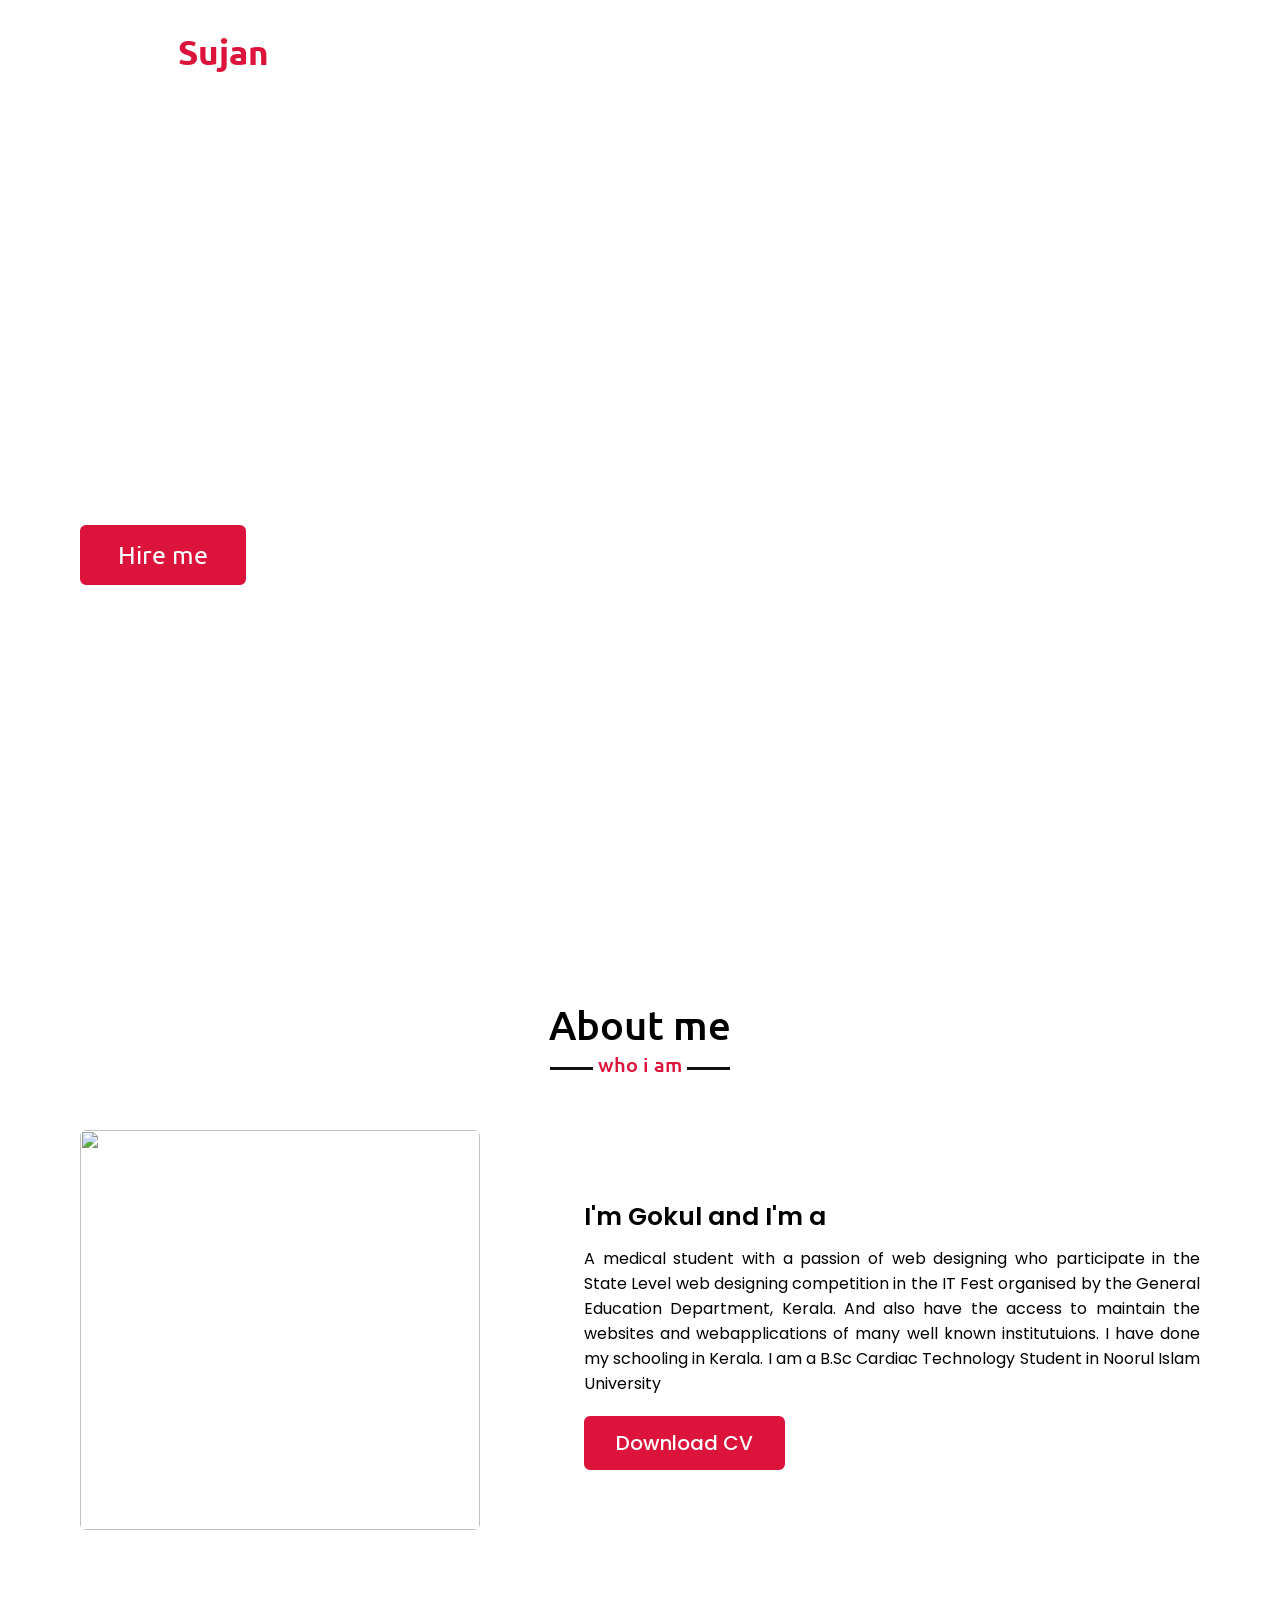
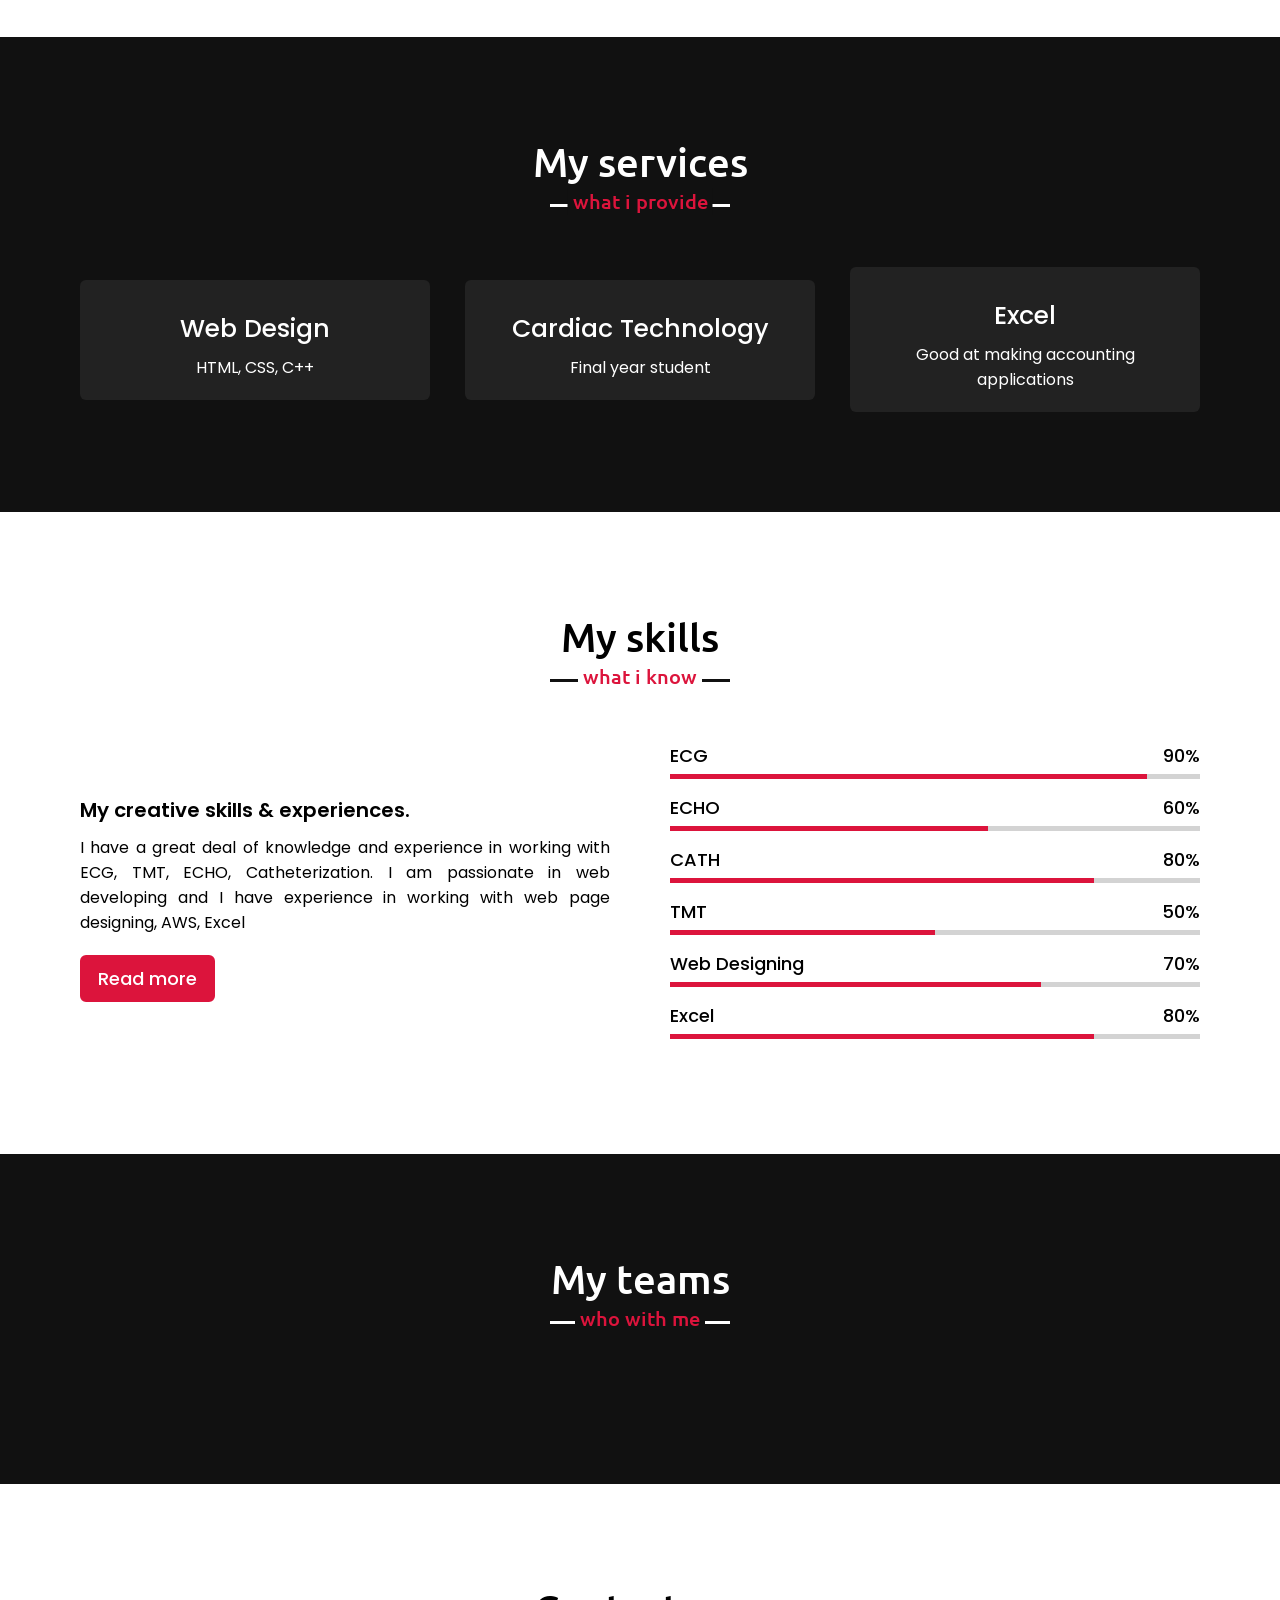
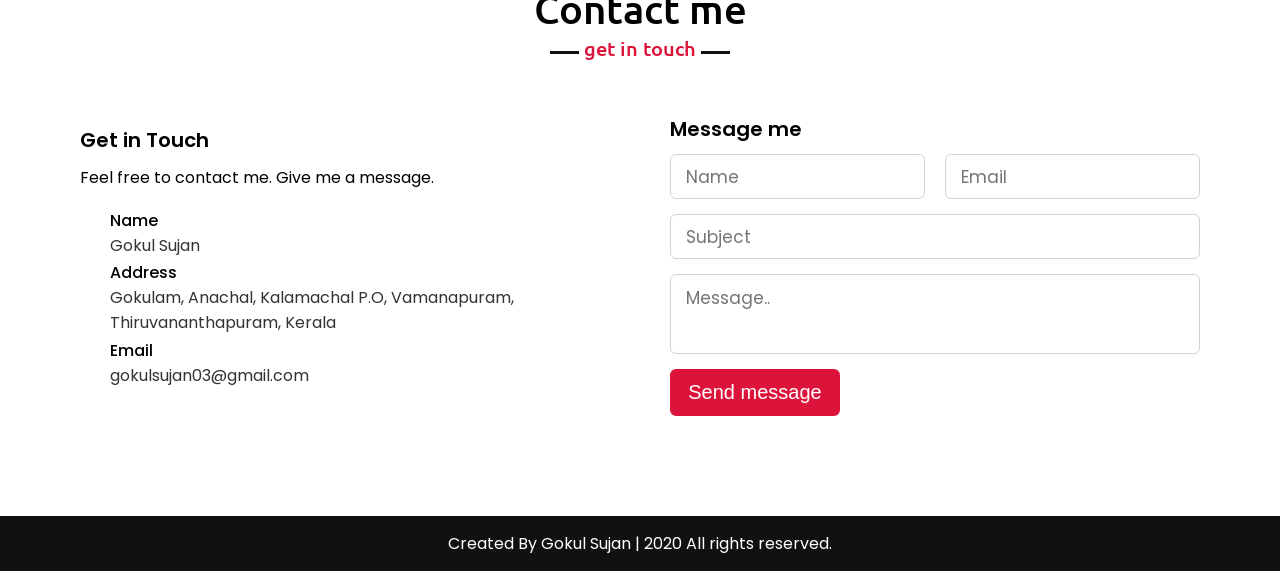
==== commit 14c32fdf: "Add files via upload" ====
--- a/index.html
+++ b/index.html
@@ -1,372 +1,257 @@
 <!DOCTYPE html>
 <html lang="en">
-    <head>
-        <meta charset="UTF-8">
-        <meta name="viewport" content="width=device-width, initial-scale=1.0">
-        <link rel="preconnect" href="https://fonts.gstatic.com">
-        <link href="https://fonts.googleapis.com/css2?family=Indie+Flower&family=Shrikhand&display=swap" rel="stylesheet">
-            <style>
-                h1 {
-                    font-family: 'Shrikhand', cursive;
-                }
-
-                h4 {
-                    font-family: 'Indie Flower', cursive;
-                }
-            </style>
-        <!--========== BOX ICONS ==========-->
-        <link href='https://cdn.jsdelivr.net/npm/boxicons@2.0.5/css/boxicons.min.css' rel='stylesheet'>
-
-        <!--========== CSS ==========-->
-        <link rel="stylesheet" href="assets/css/styles.css">
-        <link rel="icon" href="assets/img/favicon.png" type="image/gif">
-        <title>PICK NATURE FOODSTUFFS L.L.C</title>
-    </head>
-    <body>
-
-        <!--========== SCROLL TOP ==========-->
-        <a href="#" class="scrolltop" id="scroll-top">
-            <i class='bx bx-chevron-up scrolltop__icon'></i>
-        </a>
-
-        <!--========== HEADER ==========-->
-        <header class="l-header" id="header">
-            <nav class="nav bd-container">
-                <a href="#" class="nav__logo"><img src="assets/img/logo.png" width="200"></a>
-
-                <div class="nav__menu" id="nav-menu">
-                    <ul class="nav__list">
-                        <li class="nav__item"><a href="#home" class="nav__link active-link">Home</a></li>
-                        <li class="nav__item"><a href="#about" class="nav__link">About</a></li>
-                        <li class="nav__item"><a href="#services" class="nav__link">Services</a></li>
-                        <li class="nav__item"><a href="#menu" class="nav__link">Products</a></li>
-                        <li class="nav__item"><a href="#contact" class="nav__link">Contact us</a></li>
-
-                        <li><i class='bx bx-moon change-theme' id="theme-button"></i></li>
-                    </ul>
-                </div>
-
-                <div class="nav__toggle" id="nav-toggle">
-                    <i class='bx bx-menu'></i>
-                </div>
-            </nav>
-        </header>
-
-        <main class="l-main">
-            <!--========== HOME ==========-->
-            <section class="home" id="home">
-                <div class="home__container bd-container bd-grid">
-                    <div class="home__data">
-                        <h1 class="home__title">Fresh food</h1>
-                        <h2 class="home__subtitle">Try the best foodstuffs from us.</h2>
-                        <a href="#menu" class="button">View Products</a>
-                    </div>
-    
-                    <img src="assets/img/home.png" alt="" class="home__img">
-                </div>
-            </section>
-            
-            <!--========== ABOUT ==========-->
-            <section class="about section bd-container" id="about">
-                <div class="about__container  bd-grid">
-                    <div class="about__data">
-                        <span class="section-subtitle about__initial">About us</span>
-                        <h2 class="section-title about__initial">We deliver the best <br> food stuffs</h2>
-                        <p class="about__description">Lorem ipsum dolor sit amet consectetur, adipisicing elit. Rem quia sunt, quasi quo illo enim.</p>
-                        <a href="#" class="button">Explore history</a>
-                    </div>
-
-                    <img src="assets/img/about.jpg" alt="" class="about__img">
-                </div>
-            </section>
-
-            <!--========== SERVICES ==========-->
-            <section class="services section bd-container" id="services">
-                <span class="section-subtitle">Offering</span>
-                <h2 class="section-title">Our amazing services</h2>
-
-                <div class="services__container  bd-grid">
-                    <div class="services__content">
-                        <svg class="services__img" xmlns="http://www.w3.org/2000/svg">
-                            <path d="M45.3205 21.5702L44.6357 19.3163C43.7659 16.756 40.9852 15.3857 38.4249 
-                            16.2556C36.9847 16.7449 35.8536 17.876 35.3643 19.3163L34.6795 21.5702C34.1032 
-                            23.471 33.9823 25.4807 34.3264 27.4368C34.6403 29.0838 35.6859 30.4987 37.168 
-                            31.2822L36.4011 48.4267C36.2984 49.3836 36.6088 50.339 37.2544 51.0528C38.6428 
-                            52.5715 40.9996 52.6771 42.5183 51.2887C42.6004 51.2136 42.6791 51.135 42.7541 
-                            51.0528C43.3853 50.3592 43.6952 49.4319 43.6075 48.4982L42.8363 31.28C44.3164 
-                            30.4962 45.3603 29.0822 45.6736 27.4368C46.0177 25.4807 45.8968 23.471 45.3205 
-                            21.5702ZM43.5723 27.0656C43.3413 28.2488 42.4981 29.2196 41.3589 29.6139C40.9265 
-                            29.7764 40.648 30.1988 40.6688 30.6603L41.4795 48.6667C41.5168 49.0199 41.4003 
-                            49.372 41.1595 49.6331C40.5172 50.269 39.4828 50.269 38.8405 49.6331C38.5877 
-                            49.351 38.4729 48.9712 38.5269 48.5963L39.3312 30.6603C39.352 30.1988 39.0735 
-                            29.7764 38.6411 29.6139C37.5019 29.2196 36.6587 28.2488 36.4277 27.0656C36.1424 
-                            25.4416 36.2429 23.7732 36.7211 22.1952L37.4059 19.9403C37.9357 18.5076 39.5267 
-                            17.7758 40.9595 18.3056C41.7169 18.5858 42.314 19.183 42.5941 19.9403L43.2789 
-                            22.1952C43.7565 23.7734 43.8571 25.4416 43.5723 27.0656Z"/>
-                            <path d="M28.8 16C28.2109 16 27.7333 16.4776 27.7333 17.0667V26.2251L24.8459 
-                            29.1125C24.6323 29.3253 24.5187 29.6188 24.5333 29.92L25.4667 48.5867C25.4889 
-                            48.9892 25.3428 49.3829 25.0635 49.6736C24.4796 50.2627 23.5287 50.2669 22.9395 
-                            49.6829C22.9363 49.6799 22.9332 49.6767 22.9301 49.6736C22.6507 49.3829 22.5047 
-                            48.9892 22.5269 48.5867L23.4667 29.92C23.4816 29.6189 23.3684 29.3256 23.1552 
-                            29.1125L20.2667 26.2251V17.0667C20.2667 16.4776 19.7891 16 19.2 16C18.6109 
-                            16 18.1333 16.4776 18.1333 17.0667V26.6667C18.1333 26.9496 18.2459 27.2208 
-                            18.4459 27.4208L21.3109 30.2869L20.4011 48.4832C20.3043 50.4708 21.8371 
-                            52.1607 23.8247 52.2575C25.8123 52.3543 27.5021 50.8215 27.5989 48.8339C27.6047 
-                            48.7171 27.6047 48.6001 27.5989 48.4833L26.6891 30.2871L29.5541 27.4209C29.7541 
-                            27.2209 29.8667 26.9497 29.8667 26.6668V17.0668C29.8667 16.4776 29.3891 16 28.8 16Z"/>
-                            <path d="M22.4 16C21.8109 16 21.3333 16.4776 21.3333 17.0667V25.6C21.3333 26.1891 
-                            21.8109 26.6667 22.4 26.6667C22.9891 26.6667 23.4667 26.1891 23.4667 25.6V17.0667C23.4667 
-                            16.4776 22.9891 16 22.4 16Z"/>
-                            <path d="M25.6 16C25.0109 16 24.5333 16.4776 24.5333 17.0667V25.6C24.5333 26.1891 
-                            25.0109 26.6667 25.6 26.6667C26.1891 26.6667 26.6667 26.1891 26.6667 25.6V17.0667C26.6667 
-                            16.4776 26.1891 16 25.6 16Z"/>
-                            <path d="M32 0C14.3269 0 0 14.3269 0 32C0 49.6731 14.3269 64 32 64C49.6731 64 64 49.6731 
-                            64 32C63.98 14.3352 49.6648 0.02 32 0ZM32 61.8667C15.5051 61.8667 2.13333 48.4949 
-                            2.13333 32C2.13333 15.5051 15.5051 2.13333 32 2.13333C48.4949 2.13333 61.8667 
-                            15.5051 61.8667 32C61.8479 48.4871 48.4871 61.8479 32 61.8667Z"/>
-                            <path d="M35.4625 52.0229C35.4053 51.4367 34.8836 51.0077 34.2972 51.0649C34.2835 
-                            51.0663 34.2697 51.0679 34.256 51.0697L34.2603 51.0687C32.7585 51.2431 31.2415 
-                            51.2431 29.7397 51.0687C29.1544 51 28.6244 51.4188 28.5557 52.0041C28.4871 
-                            52.5895 28.9059 53.1195 29.4912 53.1881C31.1567 53.3827 32.8391 53.3827 
-                            34.5045 53.1881C35.0908 53.1311 35.5197 52.6093 35.4625 52.0229Z"/>
-                            <path d="M48.32 18.2549C47.9414 17.8035 47.2686 17.7445 46.8173 18.1231C46.8158 
-                            18.1243 46.8144 18.1257 46.8128 18.1269C46.3625 18.5066 46.3052 19.1794 46.6848 
-                            19.6298C53.1161 27.2645 52.6241 38.5537 45.553 45.5999C45.1357 46.0158 45.1345 
-                            46.6914 45.5504 47.1087C45.9662 47.5261 46.6418 47.5273 47.0592 47.1114C54.9174 
-                            39.283 55.4654 26.7387 48.32 18.2549Z"/>
-                            <path d="M24.851 14.0992C24.8505 14.0992 24.85 14.0991 24.8495 14.0991C24.8487 
-                            14.0991 24.8478 14.0992 24.8469 14.0992H24.851Z"/>
-                            <path d="M37.0315 11.263C32.8628 10.2639 28.4908 10.5324 24.4757 12.0342C23.9243 
-                            12.2415 23.6455 12.8567 23.8528 13.408C24.0091 13.8236 24.4064 14.0987 24.8503 
-                            14.0991C24.9779 14.0984 25.1043 14.0751 25.2235 14.0299C28.8392 12.6778 32.7763 
-                            12.4363 36.5301 13.3366C37.1028 13.475 37.6792 13.1231 37.8176 12.5504C37.956 
-                            11.9778 37.6041 11.4014 37.0315 11.263Z"/>
-                            <path d="M18.3989 45.5466C14.8031 41.9569 12.7877 37.081 12.8 32C12.7895 
-                            27.9405 14.0753 23.9837 16.4704 20.7061C16.8244 20.2352 16.7296 19.5665 
-                            16.2587 19.2125C15.7877 18.8585 15.1191 18.9533 14.7651 19.4243C14.7588 
-                            19.4327 14.7527 19.441 14.7467 19.4496C8.5796 27.928 9.48706 39.6308 
-                            16.8875 47.057C17.3045 47.4744 17.9811 47.4746 18.3984 47.0576C18.8157 
-                            46.6405 18.816 45.964 18.3989 45.5466Z"/>
-                        </svg>
-                        <h3 class="services__title">Excellent Product</h3>
-                        <p class="services__description">Lorem ipsum dolor sit amet consectetur, adipisicing elit. Rem quia sunt, quasi quo illo enim.</p>
-                    </div>
-
-                    <div class="services__content">
-                        <img src="assets/img/pizza.svg" width="80">
-                        <h3 class="services__title">Quality</h3>
-                        <p class="services__description">Lorem ipsum dolor sit amet consectetur, adipisicing elit. Rem quia sunt, quasi quo illo enim.</p>
-                    </div>
-
-                    <div class="services__content">
-                        <svg class="services__img" xmlns="http://www.w3.org/2000/svg">
-                            <g clip-path="url(#clip0)">
-                            <path d="M19.1978 49.6016C17.4308 49.6016 15.9981 51.0342 15.9981 52.8012C15.9981 54.5682 17.4308 
-                            56.0008 19.1978 56.0008C20.9648 56.0008 22.3974 54.5682 22.3974 52.8012C22.3974 51.0342 20.9648 
-                            49.6016 19.1978 49.6016ZM19.1978 53.8677C18.6088 53.8677 18.1312 53.3902 18.1312 52.8012C18.1312 
-                            52.2122 18.6088 51.7347 19.1978 51.7347C19.7868 51.7347 20.2643 52.2122 20.2643 52.8012C20.2643 
-                            53.3902 19.7868 53.8677 19.1978 53.8677Z"/>
-                            <path d="M50.1275 49.6016C48.3605 49.6016 46.9279 51.0342 46.9279 52.8012C46.9279 54.5682 48.3605 
-                            56.0008 50.1275 56.0008C51.8945 56.0008 53.3271 54.5682 53.3271 52.8012C53.3271 51.0342 51.8945 
-                            49.6016 50.1275 49.6016ZM50.1275 53.8677C49.5385 53.8677 49.0609 53.3902 49.0609 52.8012C49.0609 
-                            52.2122 49.5385 51.7347 50.1275 51.7347C50.7165 51.7347 51.194 52.2122 51.194 52.8012C51.194 
-                            53.3902 50.7165 53.8677 50.1275 53.8677Z"/>
-                            <path d="M3.19962 21.8715H5.3327V24.0045H3.19962V21.8715Z"/>
-                            <path d="M0 26.1377H2.13308V28.2708H0V26.1377Z"/>
-                            <path d="M52.2606 11.2061H58.6598V13.3391H52.2606V11.2061Z"/>
-                            <path d="M47.9944 11.2061H50.1275V13.3391H47.9944V11.2061Z"/>
-                            <path d="M34.1294 4.80676H44.7948V6.93985H34.1294V4.80676Z"/>
-                            <path d="M29.8632 4.80676H31.9963V6.93985H29.8632V4.80676Z"/>
-                            <path d="M63.9925 59.2005V57.0674H54.8842C55.7935 56.0607 56.3575 54.7906 56.495 53.4412L63.4593 
-                            49.461C63.5087 49.4266 63.5556 49.3886 63.5988 49.3469C63.6363 49.3214 63.6723 49.2928 63.7056 
-                            49.2626C63.7858 49.1777 63.8514 49.0798 63.8998 48.9735C63.905 48.9636 63.9123 48.9574 63.917 
-                            48.948C63.9655 48.8272 63.9915 48.6986 63.9936 48.5684C63.9936 48.5564 63.9998 48.547 63.9998 
-                            48.535V38.9362C63.9951 38.9049 63.9889 38.8742 63.9806 38.8435C63.9821 38.8159 63.9821 38.7877 
-                            63.9806 38.7601L61.8475 25.9616C61.8428 25.946 61.8371 25.9299 61.8308 25.9148C61.8308 25.9033 
-                            61.8308 25.8903 61.8308 25.8788L60.7643 21.6127C60.645 21.1367 60.2169 20.8034 59.7264 20.8049H46.7893C46.6446 
-                            20.2852 46.3696 19.8103 45.9905 19.4259L38.708 12.1435C38.1096 11.5414 37.2951 11.204 36.4457 
-                            11.2061H10.6654C10.0764 11.2061 9.59888 11.6836 9.59888 12.2726V16.5388H0V18.6719H9.59888V21.8715H7.4658V24.0046H9.59888V26.1377H4.26617V28.2707H9.59888V37.8696C9.00989 
-                            37.8696 8.53234 38.3472 8.53234 38.9362V48.535C8.53234 48.5574 8.54432 48.5767 8.54536 48.6001C8.55161 
-                            48.6965 8.57088 48.7918 8.60264 48.8829C8.61254 48.9168 8.62451 48.9501 8.63805 48.9829C8.68805 49.0949 
-                            8.75679 49.1969 8.84168 49.285L12.8178 53.2611C12.9198 54.6749 13.4911 56.0149 14.441 57.0674H0V59.2005H63.9925ZM44.1016 50.6681H25.2236C25.0929 
-                            50.2984 24.9278 49.9411 24.731 49.6016H44.5943C44.3974 49.9411 44.2323 50.2984 44.1016 50.6681ZM25.597 
-                            52.8012H43.7282C43.7288 54.3776 44.3141 55.8977 45.3708 57.0674H23.9545C25.0111 55.8977 25.5965 54.3776 
-                            25.597 52.8012ZM45.8613 52.8012C45.8613 50.4452 47.7715 48.535 50.1275 48.535C52.4835 48.535 54.3937 
-                            50.4452 54.3937 52.8012C54.3937 55.1572 52.4835 57.0674 50.1275 57.0674C47.7715 57.0674 45.8613 55.1572 45.8613 
-                            52.8012ZM56.2898 51.0946C56.145 50.5723 55.9336 50.0703 55.6607 49.6016H58.9093L56.2898 51.0946ZM61.6662 
-                            37.8696H51.194V27.2042H59.8894L61.6662 37.8696ZM59.4269 25.0711H50.1275C49.5385 25.0711 49.0609 25.5487 
-                            49.0609 26.1377V38.9362C49.0609 39.5252 49.5385 40.0027 50.1275 40.0027H61.8595V42.1358H58.6598V44.2689H61.8595V47.4685H53.6578C51.519 
-                            46.0463 48.736 46.0463 46.5972 47.4685H22.7281C20.5893 46.0463 17.8063 46.0463 15.6674 
-                            47.4685H10.6654V43.2023H14.9316V41.0692H10.6654V40.0027H45.8613C46.4503 40.0027 46.9279 
-                            39.5252 46.9279 38.9362V22.938H58.8937L59.4269 25.0711ZM11.732 28.2707H20.2643V26.1377H11.732V24.0046H21.3308V21.8715H11.732V18.6719H17.0647V16.5388H11.732V13.3391H36.4457C36.7285 
-                            13.3402 36.9993 13.4527 37.1998 13.6516L44.4823 20.9341C44.6828 21.1341 44.7948 21.4059 44.7948 21.6892V37.8696H11.732V28.2707ZM13.6646 
-                            49.6016C13.4766 49.9255 13.3177 50.2661 13.1901 50.6181L12.1736 49.6016H13.6646ZM14.9316 
-                            52.8012C14.9316 50.4452 16.8418 48.535 19.1978 48.535C21.5537 48.535 23.4639 50.4452 23.4639 
-                            52.8012C23.4639 55.1572 21.5537 57.0674 19.1978 57.0674C16.8418 57.0674 14.9316 55.1572 14.9316 52.8012Z"/>
-                                </g>
-                                <defs>
-                                <clipPath id="clip0">
-                                <rect width="64" height="64" fill="white"/>
-                                </clipPath>
-                                </defs>
-                        </svg>
-                        <h3 class="services__title">Delivery</h3>
-                        <p class="services__description">Lorem ipsum dolor sit amet consectetur, adipisicing elit. Rem quia sunt, quasi quo illo enim.</p>
-                    </div>
-                </div>
-            </section>
-
-            <!--========== MENU ==========-->
-            <section class="menu section bd-container" id="menu">
-                <span class="section-subtitle">Special</span>
-                <h2 class="section-title">Our Products</h2>
-
-                <div class="menu__container bd-grid">
-                    <div class="menu__content">
-                        <img src="assets/img/plate1.png" alt="" class="menu__img">
-                        <h3 class="menu__name">Vegetables</h3>
-                    </div>
-
-                    <div class="menu__content">
-                        <img src="assets/img/plate2.png" alt="" class="menu__img">
-                        <h3 class="menu__name">Fruits</h3>
-                    </div>
-                    
-                    <div class="menu__content">
-                        <img src="assets/img/plate3.png" alt="" class="menu__img">
-                        <h3 class="menu__name">Herbs</h3>
-                    </div>
-                </div>
-            </section>
-
-            
-
-            <!--========== CONTACT US ==========-->
-            <section class="contact section bd-container" id="contact">
-                <div class="contact__data">
-                    <span class="section-subtitle contact__initial"></span>
-                    <img src="assets/img/shape.png" class="square" alt="" />
-                    <div class="form">
-                      <div class="contact-info">
-                        <h3 class="title">Let's get in touch</h3>
-                        <p class="text">
-                          Lorem ipsum dolor sit amet consectetur adipisicing elit. Saepe
-                          dolorum adipisci recusandae praesentium dicta!
-                        </p>
-              
-                        <div class="info">
-                          <div class="information">
-                            <img src="img/location.png" class="icon" alt="" />
-                            <p>92 Cherry Drive Uniondale, NY 11553</p>
-                          </div>
-                          <div class="information">
-                            <img src="img/email.png" class="icon" alt="" />
-                            <p>lorem@ipsum.com</p>
-                          </div>
-                          <div class="information">
-                            <img src="img/phone.png" class="icon" alt="" />
-                            <p>123-456-789</p>
-                          </div>
-                        </div>
-              
-                        <div class="social-media">
-                          <p>Connect with us :</p>
-                          <div class="social-icons">
-                            <a href="#" class="footer__social"><i class='bx bxl-facebook'></i></a>
-                        <a href="#" class="footer__social"><i class='bx bxl-instagram'></i></a>
-                        <a href="#" class="footer__social"><i class='bx bxl-twitter'></i></a>
-                            </a>
-                          </div>
-                        </div>
-                      </div>
-              
-                      <div class="contact-form">
-                        <span class="circle one"></span>
-                        <span class="circle two"></span>
-              
-                        <form action="index.html" autocomplete="off">
-                          <h3 class="title">Contact us</h3>
-                          <div class="input-container">
-                            <input type="text" name="name" class="input" />
-                            <label for="">Full Name</label>
-                            <span>Full Name</span>
-                          </div>
-                          <div class="input-container">
-                            <input type="email" name="email" class="input" />
-                            <label for="">Email</label>
-                            <span>Email</span>
-                          </div>
-                          <div class="input-container">
-                            <input type="tel" name="phone" class="input" />
-                            <label for="">Phone</label>
-                            <span>Phone</span>
-                          </div>
-                          <div class="input-container textarea">
-                            <textarea name="message" class="input"></textarea>
-                            <label for="">Message</label>
-                            <span>Message</span>
-                          </div>
-                          <input type="submit" value="Send" class="btn" />
-                        </form>
-                      </div>
-                    </div>
-                  </div>
-              
-                  <script src="app.js"></script>
-            </section>
-        </main>
-
-        <!--========== FOOTER ==========-->
-        <footer class="footer section bd-container">
-            <div class="footer__container bd-grid">
-                <div class="footer__content">
-                    <a href="#" class="footer__logo"><img src="assets/img/logo.png" width="180"></a>
-                    <span class="footer__description">We deliver with love</span>
-                    <div>
-                        <a href="#" class="footer__social"><i class='bx bxl-facebook'></i></a>
-                        <a href="#" class="footer__social"><i class='bx bxl-instagram'></i></a>
-                        <a href="#" class="footer__social"><i class='bx bxl-twitter'></i></a>
-                    </div>
-                </div>
-
-                <div class="footer__content">
-                    <h3 class="footer__title">Services</h3>
-                    <ul>
-                        <li><a href="#" class="footer__link">Service 1</a></li>
-                        <li><a href="#" class="footer__link">Service 2</a></li>
-                        <li><a href="#" class="footer__link">Service 3</a></li>
-                        <li><a href="#" class="footer__link">Service 4</a></li>
-                    </ul>
-                </div>
-
-                <div class="footer__content">
-                    <h3 class="footer__title">Information</h3>
-                    <ul>
-                        <li><a href="#" class="footer__link">Event</a></li>
-                        <li><a href="#contact" class="footer__link">Contact us</a></li>
-                        <li><a href="#" class="footer__link">Privacy policy</a></li>
-                        <li><a href="#" class="footer__link">Terms of services</a></li>
-                    </ul>
-                </div>
-
-                <div class="footer__content">
-                    <h3 class="footer__title">Adress</h3>
-                    <ul>
-                        <li>Address line 1</li>
-                        <li>Address line 2</li>
-                        <li>Address line 3</li>
-                        <li>123@email.com</li>
-                    </ul>
-                </div>
-            </div>
-
-            <p class="footer__copy">&#169; <img src="assets/img/logo.png" width="47">. All right reserved <br> Presented by <a href="https://gokulsujan.github.io" target="blank">Gokul Sujan</a></p>
-        </footer>
-
-        <!--========== SCROLL REVEAL ==========-->
-        <script src="https://unpkg.com/scrollreveal"></script>
-
-        <!--========== MAIN JS ==========-->
-        <script src="assets/js/main.js"></script>
-    </body>
+<head>
+    <meta charset="UTF-8">
+    <meta name="viewport" content="width=device-width, initial-scale=1.0">
+    <title>I am Online Here</title>
+    <link rel="stylesheet" href="style.css">
+    <script src="https://kit.fontawesome.com/a076d05399.js"></script>
+    <script src="https://code.jquery.com/jquery-3.5.1.min.js"></script>
+    <script src="https://cdnjs.cloudflare.com/ajax/libs/typed.js/2.0.11/typed.min.js"></script>
+    <script src="https://cdnjs.cloudflare.com/ajax/libs/waypoints/4.0.1/jquery.waypoints.min.js"></script>
+    <script src="https://cdnjs.cloudflare.com/ajax/libs/OwlCarousel2/2.3.4/owl.carousel.min.js"></script>
+    <link rel="stylesheet" href="https://cdnjs.cloudflare.com/ajax/libs/OwlCarousel2/2.3.4/assets/owl.carousel.min.css"/>
+
+</head>
+<body>
+    <div class="scroll-up-btn">
+        <i class="fas fa-angle-up"></i>
+    </div>
+    <nav class="navbar">
+        <div class="max-width">
+            <div class="logo"><a href="#">Gokul<span>Sujan</span></a></div>
+            <ul class="menu">
+                <li><a href="#home" class="menu-btn">Home</a></li>
+                <li><a href="#about" class="menu-btn">About</a></li>
+                <li><a href="#services" class="menu-btn">Services</a></li>
+                <li><a href="#skills" class="menu-btn">Skills</a></li>
+                <li><a href="#teams" class="menu-btn">Teams</a></li>
+                <li><a href="#contact" class="menu-btn">Contact</a></li>
+            </ul>
+            <div class="menu-btn">
+                <i class="fas fa-bars"></i>
+            </div>
+        </div>
+    </nav>
+
+    <!-- home section start -->
+    <section class="home" id="home">
+        <div class="max-width">
+            <div class="home-content">
+                <div class="text-1">Hello, my name is</div>
+                <div class="text-2">Gokul Sujan</div>
+                <div class="text-3">And I'm a <span class="typing"></span></div>
+                <a href="mailto:gokulsujan03@gmail.com">Hire me</a>
+            </div>
+        </div>
+    </section>
+
+    <!-- about section start -->
+    <section class="about" id="about">
+        <div class="max-width">
+            <h2 class="title">About me</h2>
+            <div class="about-content">
+                <div class="column left">
+                    <img src="images/profile-1.jpeg" alt="">
+                </div>
+                <div class="column right">
+                    <div class="text">I'm Gokul and I'm a <span class="typing-2"></span></div>
+                    <p>A medical student with a passion of web designing who participate in the State Level web designing competition in the IT Fest organised by the General Education Department, Kerala. And also have the access to maintain the websites and webapplications of many well known institutuions. I have done my schooling in Kerala. I am a B.Sc Cardiac Technology Student in Noorul Islam University</p>
+                    <a href="#">Download CV</a>
+                </div>
+            </div>
+        </div>
+    </section>
+
+    <!-- services section start -->
+    <section class="services" id="services">
+        <div class="max-width">
+            <h2 class="title">My services</h2>
+            <div class="serv-content">
+                <div class="card">
+                    <div class="box">
+                        <i class="fas fa-paint-brush"></i>
+                        <div class="text">Web Design</div>
+                        <p>HTML, CSS, C++</p>
+                    </div>
+                </div>
+                <div class="card">
+                    <div class="box">
+                        <i class="far fa-heart"></i>
+                        <div class="text">Cardiac Technology</div>
+                        <p>Final year student</p>
+                    </div>
+                </div>
+                <div class="card">
+                    <div class="box">
+                        <i class="fas fa-file-excel"></i>
+                        <div class="text">Excel</div>
+                        <p>Good at making accounting applications</p>
+                    </div>
+                </div>
+               </div>
+            </div>
+        </div>
+    </section>
+
+    <!-- skills section start -->
+    <section class="skills" id="skills">
+        <div class="max-width">
+            <h2 class="title">My skills</h2>
+            <div class="skills-content">
+                <div class="column left">
+                    <div class="text">My creative skills & experiences.</div>
+                    <p>I have a great deal of knowledge and experience in working with ECG, TMT, ECHO, Catheterization. I am passionate in web developing and I have experience in working with web page designing, AWS, Excel</p>
+                    <a href="#">Read more</a>
+                </div>
+                <div class="column right">
+                    <div class="bars">
+                        <div class="info">
+                            <span>ECG</span>
+                            <span>90%</span>
+                        </div>
+                        <div class="line html"></div>
+                    </div>
+                    <div class="bars">
+                        <div class="info">
+                            <span>ECHO</span>
+                            <span>60%</span>
+                        </div>
+                        <div class="line css"></div>
+                    </div>
+                    <div class="bars">
+                        <div class="info">
+                            <span>CATH</span>
+                            <span>80%</span>
+                        </div>
+                        <div class="line js"></div>
+                    </div>
+                    <div class="bars">
+                        <div class="info">
+                            <span>TMT</span>
+                            <span>50%</span>
+                        </div>
+                        <div class="line php"></div>
+                    </div>
+                    <div class="bars">
+                        <div class="info">
+                            <span>Web Designing</span>
+                            <span>70%</span>
+                        </div>
+                        <div class="line mysql"></div>
+                    </div>
+                    <div class="bars">
+                        <div class="info">
+                            <span>Excel</span>
+                            <span>80%</span>
+                        </div>
+                        <div class="line js"></div>
+                    </div>
+                </div>
+            </div>
+        </div>
+    </section>
+
+    <!-- teams section start -->
+    <section class="teams" id="teams">
+        <div class="max-width">
+            <h2 class="title">My teams</h2>
+            <div class="carousel owl-carousel">
+                <div class="card">
+                    <div class="box">
+                        <img src="images/profile-1.jpeg" alt="">
+                        <div class="text">Gokul Sujan</div>
+                        <p>Student(Cardiac Technology) - Web Designer - Freelancer</p>
+                    </div>
+                </div>
+                <div class="card">
+                    <div class="box">
+                        <img src="images/profile-2.jpg" alt="">
+                        <div class="text">Rahul Raj R</div>
+                        <p>Software Developer - Web Designer - Engineer</p>
+                    </div>
+                </div>
+                <div class="card">
+                    <div class="box">
+                        <img src="images/profile-3.jpeg" alt="">
+                        <div class="text">Shabin S S</div>
+                        <p>Software Developer - Web Designer - Freelancer</p>
+                    </div>
+                </div>
+                <div class="card">
+                    <div class="box">
+                        <img src="images/profile-4.jpeg" alt="">
+                        <div class="text">Santhosh Sathyan</div>
+                        <p>Managing Director(Talent Attingal) - Teacher - Freelancer</p>
+                    </div>
+                </div>
+            </div>
+        </div>
+    </section>
+
+    <!-- contact section start -->
+    <section class="contact" id="contact">
+        <div class="max-width">
+            <h2 class="title">Contact me</h2>
+            <div class="contact-content">
+                <div class="column left">
+                    <div class="text">Get in Touch</div>
+                    <p>Feel free to contact me. Give me a message.</p>
+                    <div class="icons">
+                        <div class="row">
+                            <i class="fas fa-user"></i>
+                            <div class="info">
+                                <div class="head">Name</div>
+                                <div class="sub-title">Gokul Sujan</div>
+                            </div>
+                        </div>
+                        <div class="row">
+                            <i class="fas fa-map-marker-alt"></i>
+                            <div class="info">
+                                <div class="head">Address</div>
+                                <div class="sub-title">Gokulam, Anachal, Kalamachal P.O, Vamanapuram, Thiruvananthapuram, Kerala</div>
+                            </div>
+                        </div>
+                        <div class="row">
+                            <i class="fas fa-envelope"></i>
+                            <div class="info">
+                                <div class="head">Email</div>
+                                <div class="sub-title">gokulsujan03@gmail.com</div>
+                            </div>
+                        </div>
+                    </div>
+                </div>
+                <div class="column right">
+                    <div class="text">Message me</div>
+                    <form action="#">
+                        <div class="fields">
+                            <div class="field name">
+                                <input type="text" placeholder="Name" required>
+                            </div>
+                            <div class="field email">
+                                <input type="email" placeholder="Email" required>
+                            </div>
+                        </div>
+                        <div class="field">
+                            <input type="text" placeholder="Subject" required>
+                        </div>
+                        <div class="field textarea">
+                            <textarea cols="30" rows="10" placeholder="Message.." required></textarea>
+                        </div>
+                        <div class="button">
+                            <button onclick="location.href='mailto:gokulsujan03@gmail.com'" type="submit">Send message</button>
+                        </div>
+                    </form>
+                </div>
+            </div>
+        </div>
+    </section>
+
+    <!-- footer section start -->
+    <footer>
+        <span>Created By Gokul Sujan</a> | <span class="far fa-copyright"></span> 2020 All rights reserved.</span>
+    </footer>
+
+    <script src="script.js"></script>
+</body>
 </html>
--- a/style.css
+++ b/style.css
@@ -0,0 +1,681 @@
+/*  import google fonts */
+@import url('https://fonts.googleapis.com/css2?family=Poppins:wght@400;500;600;700&family=Ubuntu:wght@400;500;700&display=swap');
+
+*{
+    margin: 0;
+    padding: 0;
+    box-sizing: border-box;
+    text-decoration: none;
+}
+html{
+    scroll-behavior: smooth;
+}
+
+/* custom scroll bar */
+::-webkit-scrollbar {
+    width: 10px;
+}
+::-webkit-scrollbar-track {
+    background: #f1f1f1;
+}
+::-webkit-scrollbar-thumb {
+    background: #888;
+}
+
+::-webkit-scrollbar-thumb:hover {
+    background: #555;
+}
+
+/* all similar content styling codes */
+section{
+    padding: 100px 0;
+}
+.max-width{
+    max-width: 1300px;
+    padding: 0 80px;
+    margin: auto;
+}
+.about, .services, .skills, .teams, .contact, footer{
+    font-family: 'Poppins', sans-serif;
+}
+.about .about-content, 
+.services .serv-content,
+.skills .skills-content,
+.contact .contact-content{
+    display: flex;
+    flex-wrap: wrap;
+    align-items: center;
+    justify-content: space-between;
+}
+section .title{
+    position: relative;
+    text-align: center;
+    font-size: 40px;
+    font-weight: 500;
+    margin-bottom: 60px;
+    padding-bottom: 20px;
+    font-family: 'Ubuntu', sans-serif;
+}
+section .title::before{
+    content: "";
+    position: absolute;
+    bottom: 0px;
+    left: 50%;
+    width: 180px;
+    height: 3px;
+    background: #111;
+    transform: translateX(-50%);
+}
+section .title::after{
+    position: absolute;
+    bottom: -8px;
+    left: 50%;
+    font-size: 20px;
+    color: crimson;
+    padding: 0 5px;
+    background: #fff;
+    transform: translateX(-50%);
+}
+
+/* navbar styling */
+.navbar{
+    position: fixed;
+    width: 100%;
+    z-index: 999;
+    padding: 30px 0;
+    font-family: 'Ubuntu', sans-serif;
+    transition: all 0.3s ease;
+}
+.navbar.sticky{
+    padding: 15px 0;
+    background: crimson;
+}
+.navbar .max-width{
+    display: flex;
+    align-items: center;
+    justify-content: space-between;
+}
+.navbar .logo a{
+    color: #fff;
+    font-size: 35px;
+    font-weight: 600;
+}
+.navbar .logo a span{
+    color: crimson;
+    transition: all 0.3s ease;
+}
+.navbar.sticky .logo a span{
+    color: #fff;
+}
+.navbar .menu li{
+    list-style: none;
+    display: inline-block;
+}
+.navbar .menu li a{
+    display: block;
+    color: #fff;
+    font-size: 18px;
+    font-weight: 500;
+    margin-left: 25px;
+    transition: color 0.3s ease;
+}
+.navbar .menu li a:hover{
+    color: crimson;
+}
+.navbar.sticky .menu li a:hover{
+    color: #fff;
+}
+
+/* menu btn styling */
+.menu-btn{
+    color: #fff;
+    font-size: 23px;
+    cursor: pointer;
+    display: none;
+}
+.scroll-up-btn{
+    position: fixed;
+    height: 45px;
+    width: 42px;
+    background: crimson;
+    right: 30px;
+    bottom: 10px;
+    text-align: center;
+    line-height: 45px;
+    color: #fff;
+    z-index: 9999;
+    font-size: 30px;
+    border-radius: 6px;
+    border-bottom-width: 2px;
+    cursor: pointer;
+    opacity: 0;
+    pointer-events: none;
+    transition: all 0.3s ease;
+}
+.scroll-up-btn.show{
+    bottom: 30px;
+    opacity: 1;
+    pointer-events: auto;
+}
+.scroll-up-btn:hover{
+    filter: brightness(90%);
+}
+
+  
+/* home section styling */
+.home{
+    display: flex;
+    background: url("images/banner.jpg") no-repeat center;
+    height: 100vh;
+    color: #fff;
+    min-height: 500px;
+    background-size: cover;
+    background-attachment: fixed;
+    font-family: 'Ubuntu', sans-serif;
+}
+.home .max-width{
+    margin: auto 0 auto 30px;
+}
+.home .home-content .text-1{
+    font-size: 27px;
+}
+.home .home-content .text-2{
+    font-size: 75px;
+    font-weight: 600;
+    margin-left: -3px;
+}
+.home .home-content .text-3{
+    font-size: 40px;
+    margin: 5px 0;
+}
+.home .home-content .text-3 span{
+    color: crimson;
+    font-weight: 500;
+}
+.home .home-content a{
+    display: inline-block;
+    background: crimson;
+    color: #fff;
+    font-size: 25px;
+    padding: 12px 36px;
+    margin-top: 20px;
+    font-weight: 400;
+    border-radius: 6px;
+    border: 2px solid crimson;
+    transition: all 0.3s ease;
+}
+.home .home-content a:hover{
+    color: crimson;
+    background: none;
+}
+
+/* about section styling */
+.about .title::after{
+    content: "who i am";
+}
+.about .about-content .left{
+    width: 45%;
+}
+.about .about-content .left img{
+    height: 400px;
+    width: 400px;
+    object-fit: cover;
+    border-radius: 6px;
+}
+.about .about-content .right{
+    width: 55%;
+}
+.about .about-content .right .text{
+    font-size: 25px;
+    font-weight: 600;
+    margin-bottom: 10px;
+}
+.about .about-content .right .text span{
+    color: crimson;
+}
+.about .about-content .right p{
+    text-align: justify;
+}
+.about .about-content .right a{
+    display: inline-block;
+    background: crimson;
+    color: #fff;
+    font-size: 20px;
+    font-weight: 500;
+    padding: 10px 30px;
+    margin-top: 20px;
+    border-radius: 6px;
+    border: 2px solid crimson;
+    transition: all 0.3s ease;
+}
+.about .about-content .right a:hover{
+    color: crimson;
+    background: none;
+}
+
+/* services section styling */
+.services, .teams{
+    color:#fff;
+    background: #111;
+}
+.services .title::before,
+.teams .title::before{
+    background: #fff;
+}
+.services .title::after,
+.teams .title::after{
+    background: #111;
+    content: "what i provide";
+}
+.services .serv-content .card{
+    width: calc(33% - 20px);
+    background: #222;
+    text-align: center;
+    border-radius: 6px;
+    padding: 20px 25px;
+    cursor: pointer;
+    transition: all 0.3s ease;
+}
+.services .serv-content .card:hover{
+    background: crimson;
+}
+.services .serv-content .card .box{
+    transition: all 0.3s ease;
+}
+.services .serv-content .card:hover .box{
+    transform: scale(1.05);
+}
+.services .serv-content .card i{
+    font-size: 50px;
+    color: crimson;
+    transition: color 0.3s ease;
+}
+.services .serv-content .card:hover i{
+    color: #fff;
+}
+.services .serv-content .card .text{
+    font-size: 25px;
+    font-weight: 500;
+    margin: 10px 0 7px 0;
+}
+
+/* skills section styling */
+
+.skills .title::after{
+    content: "what i know";
+}
+.skills .skills-content .column{
+    width: calc(50% - 30px);
+}
+.skills .skills-content .left .text{
+    font-size: 20px;
+    font-weight: 600;
+    margin-bottom: 10px;
+}
+.skills .skills-content .left p{
+    text-align: justify;
+}
+.skills .skills-content .left a{
+    display: inline-block;
+    background: crimson;
+    color: #fff;
+    font-size: 18px;
+    font-weight: 500;
+    padding: 8px 16px;
+    margin-top: 20px;
+    border-radius: 6px;
+    border: 2px solid crimson;
+    transition: all 0.3s ease;
+}
+.skills .skills-content .left a:hover{
+    color: crimson;
+    background: none;
+}
+.skills .skills-content .right .bars{
+    margin-bottom: 15px;
+}
+.skills .skills-content .right .info{
+    display: flex;
+    margin-bottom: 5px;
+    align-items: center;
+    justify-content: space-between;
+}
+.skills .skills-content .right span{
+    font-weight: 500;
+    font-size: 18px;
+}
+.skills .skills-content .right .line{
+    height: 5px;
+    width: 100%;
+    background: lightgrey;
+    position: relative;
+}
+.skills .skills-content .right .line::before{
+    content: "";
+    position: absolute;
+    height: 100%;
+    left: 0;
+    top: 0;
+    background: crimson;
+}
+.skills-content .right .html::before{
+    width: 90%;
+}
+.skills-content .right .css::before{
+    width: 60%;
+}
+.skills-content .right .js::before{
+    width: 80%;
+}
+.skills-content .right .php::before{
+    width: 50%;
+}
+.skills-content .right .mysql::before{
+    width: 70%;
+}
+
+/* teams section styling */
+.teams .title::after{
+    content: "who with me";
+}
+.teams .carousel .card{
+    background: #222;
+    border-radius: 6px;
+    padding: 25px 35px;
+    text-align: center;
+    overflow: hidden;
+    transition: all 0.3s ease;
+}
+.teams .carousel .card:hover{
+    background: crimson;
+}
+.teams .carousel .card .box{
+    display: flex;
+    flex-direction: column;
+    align-items: center;
+    justify-content: center;
+    transition: all 0.3s ease;
+}
+.teams .carousel .card:hover .box{
+    transform: scale(1.05);
+}
+.teams .carousel .card .text{
+    font-size: 25px;
+    font-weight: 500;
+    margin: 10px 0 7px 0;
+}
+.teams .carousel .card img{
+    height: 150px;
+    width: 150px;
+    object-fit: cover;
+    border-radius: 50%;
+    border: 5px solid crimson;
+    transition: all 0.3s ease;
+}
+.teams .carousel .card:hover img{
+    border-color: #fff;
+}
+.owl-dots{
+    text-align: center;
+    margin-top: 20px;
+}
+.owl-dot{
+    height: 13px;
+    width: 13px;
+    margin: 0 5px;
+    outline: none!important;
+    border-radius: 50%;
+    border: 2px solid crimson!important;
+    transition: all 0.3s ease;
+}
+.owl-dot.active{
+    width: 35px;
+    border-radius: 14px;
+}
+.owl-dot.active,
+.owl-dot:hover{
+    background: crimson!important;
+}
+
+/* contact section styling */
+.contact .title::after{
+    content: "get in touch";
+}
+.contact .contact-content .column{
+    width: calc(50% - 30px);
+}
+.contact .contact-content .text{
+    font-size: 20px;
+    font-weight: 600;
+    margin-bottom: 10px;
+}
+.contact .contact-content .left p{
+    text-align: justify;
+}
+.contact .contact-content .left .icons{
+    margin: 10px 0;
+}
+.contact .contact-content .row{
+    display: flex;
+    height: 65px;
+    align-items: center;
+}
+.contact .contact-content .row .info{
+    margin-left: 30px;
+}
+.contact .contact-content .row i{
+    font-size: 25px;
+    color: crimson;
+}
+.contact .contact-content .info .head{
+    font-weight: 500;
+}
+.contact .contact-content .info .sub-title{
+    color: #333;
+}
+.contact .right form .fields{
+    display: flex;
+}
+.contact .right form .field,
+.contact .right form .fields .field{
+    height: 45px;
+    width: 100%;
+    margin-bottom: 15px;
+}
+.contact .right form .textarea{
+    height: 80px;
+    width: 100%;
+}
+.contact .right form .name{
+    margin-right: 10px;
+}
+.contact .right form .email{
+    margin-left: 10px;  
+}
+.contact .right form .field input,
+.contact .right form .textarea textarea{
+    height: 100%;
+    width: 100%;
+    border: 1px solid lightgrey;
+    border-radius: 6px;
+    outline: none;
+    padding: 0 15px;
+    font-size: 17px;
+    font-family: 'Poppins', sans-serif;
+    transition: all 0.3s ease;
+}
+.contact .right form .field input:focus,
+.contact .right form .textarea textarea:focus{
+    border-color: #b3b3b3;
+}
+.contact .right form .textarea textarea{
+    padding-top: 10px;
+    resize: none;
+}
+.contact .right form .button{
+    height: 47px;
+    width: 170px;
+}
+.contact .right form .button button{
+    width: 100%;
+    height: 100%;
+    border: 2px solid crimson;
+    background: crimson;
+    color: #fff;
+    outline: none;
+    font-size: 20px;
+    font-weight: 500;
+    border-radius: 6px;
+    cursor: pointer;
+    transition: all 0.3s ease;
+}
+.contact .right form .button button:hover{
+    color: crimson;
+    background: none;
+}
+
+/* footer section styling */
+footer{
+    background: #111;
+    padding: 15px 23px;
+    color: #fff;
+    text-align: center;
+}
+footer span a{
+    color: crimson;
+    text-decoration: none;
+}
+footer span a:hover{
+    text-decoration: underline;
+}
+
+
+/* responsive media query start */
+@media (max-width: 1300px) {
+    .home .max-width{
+        margin-left: 0px;
+    }
+}
+
+@media (max-width: 1104px) {
+    .about .about-content .left img{
+        height: 350px;
+        width: 350px;
+    }
+}
+
+@media (max-width: 991px) {
+    .max-width{
+        padding: 0 50px;
+    }
+}
+@media (max-width: 947px){
+    .menu-btn{
+        display: block;
+        z-index: 999;
+    }
+    .menu-btn i.active:before{
+        content: "\f00d";
+    }
+    .navbar .menu{
+        position: fixed;
+        height: 100vh;
+        width: 100%;
+        left: -100%;
+        top: 0;
+        background: #111;
+        text-align: center;
+        padding-top: 80px;
+        transition: all 0.3s ease;
+    }
+    .navbar .menu.active{
+        left: 0;
+    }
+    .navbar .menu li{
+        display: block;
+    }
+    .navbar .menu li a{
+        display: inline-block;
+        margin: 20px 0;
+        font-size: 25px;
+    }
+    .home .home-content .text-2{
+        font-size: 70px;
+    }
+    .home .home-content .text-3{
+        font-size: 35px;
+    }
+    .home .home-content a{
+        font-size: 23px;
+        padding: 10px 30px;
+    }
+    .max-width{
+        max-width: 930px;
+    }
+    .about .about-content .column{
+        width: 100%;
+    }
+    .about .about-content .left{
+        display: flex;
+        justify-content: center;
+        margin: 0 auto 60px;
+    }
+    .about .about-content .right{
+        flex: 100%;
+    }
+    .services .serv-content .card{
+        width: calc(50% - 10px);
+        margin-bottom: 20px;
+    }
+    .skills .skills-content .column,
+    .contact .contact-content .column{
+        width: 100%;
+        margin-bottom: 35px;
+    }
+}
+
+@media (max-width: 690px) {
+    .max-width{
+        padding: 0 23px;
+    }
+    .home .home-content .text-2{
+        font-size: 60px;
+    }
+    .home .home-content .text-3{
+        font-size: 32px;
+    }
+    .home .home-content a{
+        font-size: 20px;
+    }
+    .services .serv-content .card{
+        width: 100%;
+    }
+}
+
+@media (max-width: 500px) {
+    .home .home-content .text-2{
+        font-size: 50px;
+    }
+    .home .home-content .text-3{
+        font-size: 27px;
+    }
+    .about .about-content .right .text,
+    .skills .skills-content .left .text{
+        font-size: 19px;
+    }
+    .contact .right form .fields{
+        flex-direction: column;
+    }
+    .contact .right form .name,
+    .contact .right form .email{
+        margin: 0;
+    }
+    .scroll-up-btn{
+        right: 15px;
+        bottom: 15px;
+        height: 38px;
+        width: 35px;
+        font-size: 23px;
+        line-height: 38px;
+    }
+}
